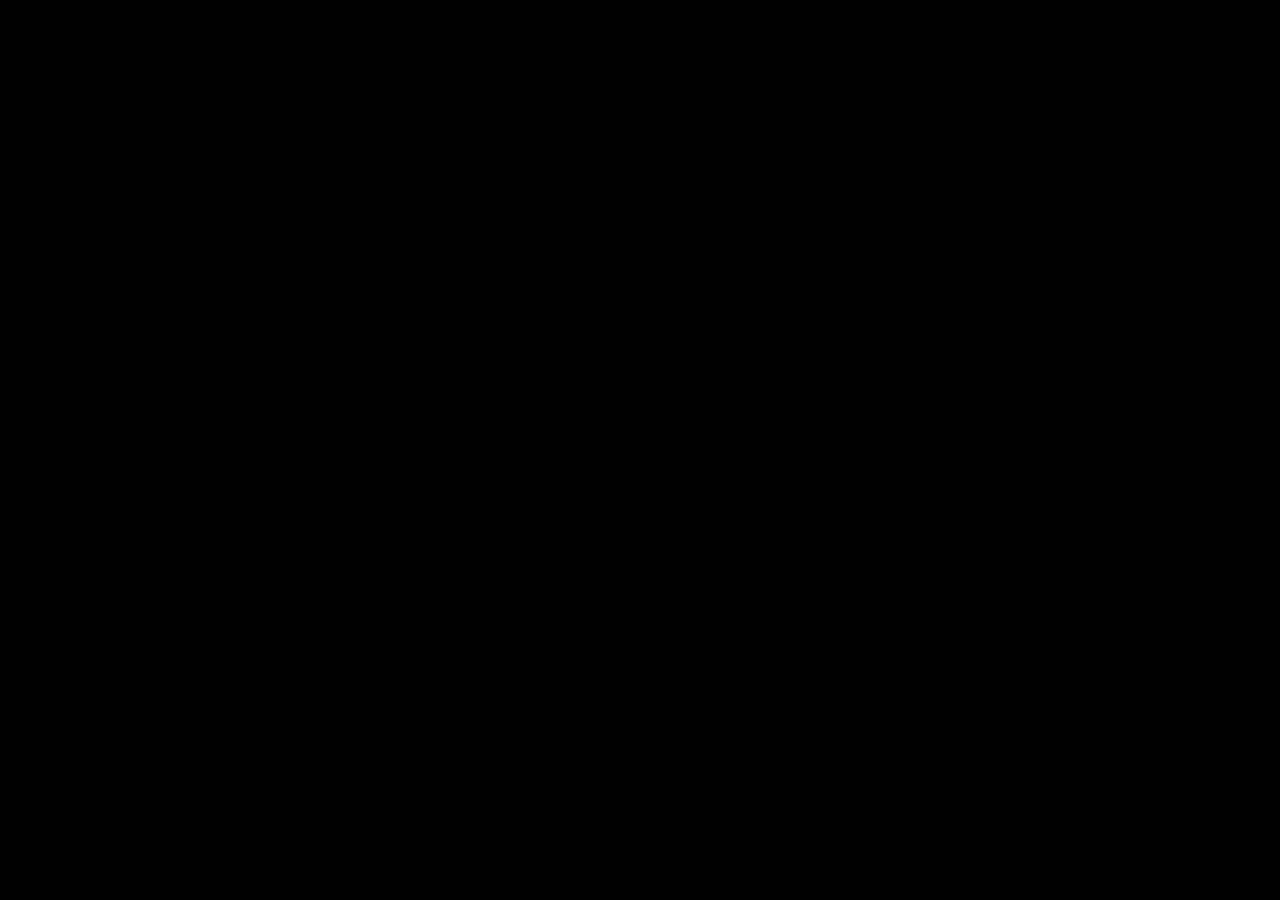
==== index.html @ 7c132e1f "Add files via upload" ====
<!doctype html>
<html lang="en">
  <head>
    <meta charset="UTF-8" />
    <meta name="viewport" content="width=device-width, initial-scale=1.0" />
    <title>My Google AI Studio App</title>
    <script type="module" crossorigin src="/assets/index-BfQ33b9u.js"></script>
    <link rel="modulepreload" crossorigin href="/assets/motion-vendor-BM67RRvH.js">
    <link rel="modulepreload" crossorigin href="/assets/three-vendor-DEsNBqWS.js">
    <link rel="modulepreload" crossorigin href="/assets/react-three-vendor-Cs0HHpa2.js">
    <link rel="stylesheet" crossorigin href="/assets/index--2HY69Af.css">
  </head>
  <body>
    <div id="root"></div>
  </body>
</html>
---- assets/index--2HY69Af.css ----
@import"https://fonts.googleapis.com/css2?family=Inter:wght@300;400;500;600;700&family=Playfair+Display:ital,wght@0,700;0,800;0,900;1,700&display=swap";/*! tailwindcss v4.2.2 | MIT License | https://tailwindcss.com */@layer properties{@supports (((-webkit-hyphens:none)) and (not (margin-trim:inline))) or ((-moz-orient:inline) and (not (color:rgb(from red r g b)))){*,:before,:after,::backdrop{--tw-translate-x:0;--tw-translate-y:0;--tw-translate-z:0;--tw-scale-x:1;--tw-scale-y:1;--tw-scale-z:1;--tw-rotate-x:initial;--tw-rotate-y:initial;--tw-rotate-z:initial;--tw-skew-x:initial;--tw-skew-y:initial;--tw-pan-x:initial;--tw-pan-y:initial;--tw-pinch-zoom:initial;--tw-space-y-reverse:0;--tw-space-x-reverse:0;--tw-divide-y-reverse:0;--tw-border-style:solid;--tw-gradient-position:initial;--tw-gradient-from:#0000;--tw-gradient-via:#0000;--tw-gradient-to:#0000;--tw-gradient-stops:initial;--tw-gradient-via-stops:initial;--tw-gradient-from-position:0%;--tw-gradient-via-position:50%;--tw-gradient-to-position:100%;--tw-leading:initial;--tw-font-weight:initial;--tw-tracking:initial;--tw-ordinal:initial;--tw-slashed-zero:initial;--tw-numeric-figure:initial;--tw-numeric-spacing:initial;--tw-numeric-fraction:initial;--tw-shadow:0 0 #0000;--tw-shadow-color:initial;--tw-shadow-alpha:100%;--tw-inset-shadow:0 0 #0000;--tw-inset-shadow-color:initial;--tw-inset-shadow-alpha:100%;--tw-ring-color:initial;--tw-ring-shadow:0 0 #0000;--tw-inset-ring-color:initial;--tw-inset-ring-shadow:0 0 #0000;--tw-ring-inset:initial;--tw-ring-offset-width:0px;--tw-ring-offset-color:#fff;--tw-ring-offset-shadow:0 0 #0000;--tw-outline-style:solid;--tw-blur:initial;--tw-brightness:initial;--tw-contrast:initial;--tw-grayscale:initial;--tw-hue-rotate:initial;--tw-invert:initial;--tw-opacity:initial;--tw-saturate:initial;--tw-sepia:initial;--tw-drop-shadow:initial;--tw-drop-shadow-color:initial;--tw-drop-shadow-alpha:100%;--tw-drop-shadow-size:initial;--tw-backdrop-blur:initial;--tw-backdrop-brightness:initial;--tw-backdrop-contrast:initial;--tw-backdrop-grayscale:initial;--tw-backdrop-hue-rotate:initial;--tw-backdrop-invert:initial;--tw-backdrop-opacity:initial;--tw-backdrop-saturate:initial;--tw-backdrop-sepia:initial;--tw-duration:initial;--tw-ease:initial;--tw-content:"";--tw-divide-x-reverse:0}}}@layer theme{:root,:host{--font-sans:"Inter", ui-sans-serif, system-ui, sans-serif;--font-mono:ui-monospace, SFMono-Regular, Menlo, Monaco, Consolas, "Liberation Mono", "Courier New", monospace;--color-slate-200:oklch(92.9% .013 255.508);--color-gray-600:oklch(44.6% .03 256.802);--color-black:#000;--color-white:#fff;--spacing:.25rem;--container-xs:20rem;--container-sm:24rem;--container-lg:32rem;--container-xl:36rem;--container-3xl:48rem;--container-4xl:56rem;--container-5xl:64rem;--container-6xl:72rem;--container-7xl:80rem;--text-xs:.75rem;--text-xs--line-height:calc(1 / .75);--text-sm:.875rem;--text-sm--line-height:calc(1.25 / .875);--text-base:1rem;--text-base--line-height: 1.5 ;--text-lg:1.125rem;--text-lg--line-height:calc(1.75 / 1.125);--text-xl:1.25rem;--text-xl--line-height:calc(1.75 / 1.25);--text-2xl:1.5rem;--text-2xl--line-height:calc(2 / 1.5);--text-3xl:1.875rem;--text-3xl--line-height: 1.2 ;--text-4xl:2.25rem;--text-4xl--line-height:calc(2.5 / 2.25);--text-5xl:3rem;--text-5xl--line-height:1;--text-6xl:3.75rem;--text-6xl--line-height:1;--text-7xl:4.5rem;--text-7xl--line-height:1;--text-8xl:6rem;--text-8xl--line-height:1;--font-weight-normal:400;--font-weight-medium:500;--font-weight-bold:700;--font-weight-black:900;--tracking-tighter:-.05em;--tracking-tight:-.025em;--tracking-normal:0em;--tracking-wider:.05em;--tracking-widest:.1em;--leading-tight:1.25;--leading-relaxed:1.625;--radius-md:.375rem;--radius-lg:.5rem;--radius-xl:1.5rem;--radius-2xl:2rem;--ease-in:cubic-bezier(.4, 0, 1, 1);--ease-out:cubic-bezier(0, 0, .2, 1);--ease-in-out:cubic-bezier(.4, 0, .2, 1);--animate-spin:spin 1s linear infinite;--blur-sm:8px;--blur-md:12px;--blur-xl:24px;--blur-2xl:40px;--blur-3xl:64px;--aspect-video:16 / 9;--default-transition-duration:.15s;--default-transition-timing-function:cubic-bezier(.4, 0, .2, 1);--default-font-family:var(--font-sans);--default-mono-font-family:var(--font-mono);--font-display:"Playfair Display", Georgia, serif;--color-brand-bg:#010101;--color-brand-bg-secondary:#050505;--color-brand-text:#fff;--color-brand-text-secondary:#8e9196;--color-brand-primary:#fff;--color-brand-success:#22c55e}}@layer base{*,:after,:before,::backdrop{box-sizing:border-box;border:0 solid;margin:0;padding:0}::file-selector-button{box-sizing:border-box;border:0 solid;margin:0;padding:0}html,:host{-webkit-text-size-adjust:100%;-moz-tab-size:4;tab-size:4;line-height:1.5;font-family:var(--default-font-family,ui-sans-serif, system-ui, sans-serif, "Apple Color Emoji", "Segoe UI Emoji", "Segoe UI Symbol", "Noto Color Emoji");font-feature-settings:var(--default-font-feature-settings,normal);font-variation-settings:var(--default-font-variation-settings,normal);-webkit-tap-highlight-color:transparent}hr{height:0;color:inherit;border-top-width:1px}abbr:where([title]){-webkit-text-decoration:underline dotted;text-decoration:underline dotted}h1,h2,h3,h4,h5,h6{font-size:inherit;font-weight:inherit}a{color:inherit;-webkit-text-decoration:inherit;text-decoration:inherit}b,strong{font-weight:bolder}code,kbd,samp,pre{font-family:var(--default-mono-font-family,ui-monospace, SFMono-Regular, Menlo, Monaco, Consolas, "Liberation Mono", "Courier New", monospace);font-feature-settings:var(--default-mono-font-feature-settings,normal);font-variation-settings:var(--default-mono-font-variation-settings,normal);font-size:1em}small{font-size:80%}sub,sup{vertical-align:baseline;font-size:75%;line-height:0;position:relative}sub{bottom:-.25em}sup{top:-.5em}table{text-indent:0;border-color:inherit;border-collapse:collapse}:-moz-focusring{outline:auto}progress{vertical-align:baseline}summary{display:list-item}ol,ul,menu{list-style:none}img,svg,video,canvas,audio,iframe,embed,object{vertical-align:middle;display:block}img,video{max-width:100%;height:auto}button,input,select,optgroup,textarea{font:inherit;font-feature-settings:inherit;font-variation-settings:inherit;letter-spacing:inherit;color:inherit;opacity:1;background-color:#0000;border-radius:0}::file-selector-button{font:inherit;font-feature-settings:inherit;font-variation-settings:inherit;letter-spacing:inherit;color:inherit;opacity:1;background-color:#0000;border-radius:0}:where(select:is([multiple],[size])) optgroup{font-weight:bolder}:where(select:is([multiple],[size])) optgroup option{padding-inline-start:20px}::file-selector-button{margin-inline-end:4px}::placeholder{opacity:1}@supports (not ((-webkit-appearance:-apple-pay-button))) or (contain-intrinsic-size:1px){::placeholder{color:currentColor}@supports (color:color-mix(in lab,red,red)){::placeholder{color:color-mix(in oklab,currentcolor 50%,transparent)}}}textarea{resize:vertical}::-webkit-search-decoration{-webkit-appearance:none}::-webkit-date-and-time-value{min-height:1lh;text-align:inherit}::-webkit-datetime-edit{display:inline-flex}::-webkit-datetime-edit-fields-wrapper{padding:0}::-webkit-datetime-edit{padding-block:0}::-webkit-datetime-edit-year-field{padding-block:0}::-webkit-datetime-edit-month-field{padding-block:0}::-webkit-datetime-edit-day-field{padding-block:0}::-webkit-datetime-edit-hour-field{padding-block:0}::-webkit-datetime-edit-minute-field{padding-block:0}::-webkit-datetime-edit-second-field{padding-block:0}::-webkit-datetime-edit-millisecond-field{padding-block:0}::-webkit-datetime-edit-meridiem-field{padding-block:0}::-webkit-calendar-picker-indicator{line-height:1}:-moz-ui-invalid{box-shadow:none}button,input:where([type=button],[type=reset],[type=submit]){-webkit-appearance:button;-moz-appearance:button;appearance:button}::file-selector-button{-webkit-appearance:button;-moz-appearance:button;appearance:button}::-webkit-inner-spin-button{height:auto}::-webkit-outer-spin-button{height:auto}[hidden]:where(:not([hidden=until-found])){display:none!important}body{background-color:var(--color-brand-bg);font-family:var(--font-sans);color:var(--color-brand-text);-webkit-font-smoothing:antialiased;-moz-osx-font-smoothing:grayscale}body ::selection{background-color:#fff3}@supports (color:color-mix(in lab,red,red)){body ::selection{background-color:color-mix(in oklab,var(--color-white) 20%,transparent)}}body::selection{background-color:#fff3}@supports (color:color-mix(in lab,red,red)){body::selection{background-color:color-mix(in oklab,var(--color-white) 20%,transparent)}}body ::selection{color:var(--color-white)}body::selection{color:var(--color-white)}body{cursor:default;background-color:#010101}}@layer components;@layer utilities{.\@container{container-type:inline-size}.pointer-events-auto{pointer-events:auto}.pointer-events-none{pointer-events:none}.collapse{visibility:collapse}.invisible{visibility:hidden}.visible{visibility:visible}.absolute{position:absolute}.fixed{position:fixed}.relative{position:relative}.static{position:static}.sticky{position:sticky}.-inset-px{top:-1px;right:-1px;bottom:-1px;left:-1px}.inset-0{inset:calc(var(--spacing) * 0)}.start{inset-inline-start:var(--spacing)}.end{inset-inline-end:var(--spacing)}.-top-8{top:calc(var(--spacing) * -8)}.-top-24{top:calc(var(--spacing) * -24)}.top-0{top:calc(var(--spacing) * 0)}.top-1\/2{top:50%}.top-5{top:calc(var(--spacing) * 5)}.top-6{top:calc(var(--spacing) * 6)}.top-\[-10vw\]{top:-10vw}.top-full{top:100%}.-right-4{right:calc(var(--spacing) * -4)}.-right-6{right:calc(var(--spacing) * -6)}.-right-24{right:calc(var(--spacing) * -24)}.right-0{right:calc(var(--spacing) * 0)}.right-1{right:calc(var(--spacing) * 1)}.right-4{right:calc(var(--spacing) * 4)}.right-5{right:calc(var(--spacing) * 5)}.right-6{right:calc(var(--spacing) * 6)}.right-\[-5vw\]{right:-5vw}.right-auto{right:auto}.-bottom-8{bottom:calc(var(--spacing) * -8)}.bottom-0{bottom:calc(var(--spacing) * 0)}.bottom-4{bottom:calc(var(--spacing) * 4)}.bottom-\[-2vw\]{bottom:-2vw}.bottom-\[-20\%\]{bottom:-20%}.bottom-\[calc\(env\(safe-area-inset-bottom\)\+1rem\)\]{bottom:calc(env(safe-area-inset-bottom) + 1rem)}.left-0{left:calc(var(--spacing) * 0)}.left-1\/2{left:50%}.left-\[-20vw\]{left:-20vw}.isolate{isolation:isolate}.z-0{z-index:0}.z-10{z-index:10}.z-20{z-index:20}.z-50{z-index:50}.z-\[0\]{z-index:0}.z-\[2\]{z-index:2}.z-\[60\]{z-index:60}.z-\[70\]{z-index:70}.z-\[100\]{z-index:100}.z-\[150\]{z-index:150}.z-\[200\]{z-index:200}.z-\[9999\]{z-index:9999}.col-span-1{grid-column:span 1/span 1}.col-span-4{grid-column:span 4/span 4}.col-span-8{grid-column:span 8/span 8}.row-span-2{grid-row:span 2/span 2}.container{width:100%}@media(min-width:40rem){.container{max-width:40rem}}@media(min-width:48rem){.container{max-width:48rem}}@media(min-width:64rem){.container{max-width:64rem}}@media(min-width:80rem){.container{max-width:80rem}}@media(min-width:96rem){.container{max-width:96rem}}.m-0{margin:calc(var(--spacing) * 0)}.mx-2{margin-inline:calc(var(--spacing) * 2)}.mx-\[5\%\]{margin-inline:5%}.mx-auto{margin-inline:auto}.-my-3{margin-block:calc(var(--spacing) * -3)}.-mt-10{margin-top:calc(var(--spacing) * -10)}.mt-0\.5{margin-top:calc(var(--spacing) * .5)}.mt-1{margin-top:calc(var(--spacing) * 1)}.mt-2{margin-top:calc(var(--spacing) * 2)}.mt-3{margin-top:calc(var(--spacing) * 3)}.mt-4{margin-top:calc(var(--spacing) * 4)}.mt-5{margin-top:calc(var(--spacing) * 5)}.mt-6{margin-top:calc(var(--spacing) * 6)}.mt-8{margin-top:calc(var(--spacing) * 8)}.mt-12{margin-top:calc(var(--spacing) * 12)}.mt-\[-3vh\]{margin-top:-3vh}.mt-auto{margin-top:auto}.mb-1{margin-bottom:calc(var(--spacing) * 1)}.mb-2{margin-bottom:calc(var(--spacing) * 2)}.mb-3{margin-bottom:calc(var(--spacing) * 3)}.mb-4{margin-bottom:calc(var(--spacing) * 4)}.mb-5{margin-bottom:calc(var(--spacing) * 5)}.mb-6{margin-bottom:calc(var(--spacing) * 6)}.mb-7{margin-bottom:calc(var(--spacing) * 7)}.mb-8{margin-bottom:calc(var(--spacing) * 8)}.mb-10{margin-bottom:calc(var(--spacing) * 10)}.mb-12{margin-bottom:calc(var(--spacing) * 12)}.mb-16{margin-bottom:calc(var(--spacing) * 16)}.mb-20{margin-bottom:calc(var(--spacing) * 20)}.mb-24{margin-bottom:calc(var(--spacing) * 24)}.mb-48{margin-bottom:calc(var(--spacing) * 48)}.block{display:block}.contents{display:contents}.flex{display:flex}.grid{display:grid}.hidden{display:none}.inline{display:inline}.inline-block{display:inline-block}.inline-flex{display:inline-flex}.table{display:table}.aspect-square{aspect-ratio:1}.aspect-video{aspect-ratio:var(--aspect-video)}.h-1\.5{height:calc(var(--spacing) * 1.5)}.h-2{height:calc(var(--spacing) * 2)}.h-3{height:calc(var(--spacing) * 3)}.h-3\.5{height:calc(var(--spacing) * 3.5)}.h-4{height:calc(var(--spacing) * 4)}.h-5{height:calc(var(--spacing) * 5)}.h-7{height:calc(var(--spacing) * 7)}.h-8{height:calc(var(--spacing) * 8)}.h-10{height:calc(var(--spacing) * 10)}.h-11{height:calc(var(--spacing) * 11)}.h-12{height:calc(var(--spacing) * 12)}.h-14{height:calc(var(--spacing) * 14)}.h-16{height:calc(var(--spacing) * 16)}.h-64{height:calc(var(--spacing) * 64)}.h-\[0\.8vw\]{height:.8vw}.h-\[1px\]{height:1px}.h-\[2px\]{height:2px}.h-\[5vw\]{height:5vw}.h-\[11vw\]{height:11vw}.h-\[15px\]{height:15px}.h-\[30vw\]{height:30vw}.h-\[34svh\]{height:34svh}.h-\[600px\]{height:600px}.h-\[750px\]{height:750px}.h-auto{height:auto}.h-fit{height:fit-content}.h-full{height:100%}.h-px{height:1px}.h-screen{height:100vh}.max-h-\[300px\]{max-height:300px}.min-h-11{min-height:calc(var(--spacing) * 11)}.min-h-\[60vh\]{min-height:60vh}.min-h-\[100dvh\]{min-height:100dvh}.min-h-\[100svh\]{min-height:100svh}.min-h-\[220px\]{min-height:220px}.min-h-\[400px\]{min-height:400px}.min-h-\[500px\]{min-height:500px}.min-h-\[540px\]{min-height:540px}.min-h-screen{min-height:100vh}.w-1\.5{width:calc(var(--spacing) * 1.5)}.w-1\/2{width:50%}.w-2{width:calc(var(--spacing) * 2)}.w-3{width:calc(var(--spacing) * 3)}.w-3\.5{width:calc(var(--spacing) * 3.5)}.w-4{width:calc(var(--spacing) * 4)}.w-5{width:calc(var(--spacing) * 5)}.w-7{width:calc(var(--spacing) * 7)}.w-8{width:calc(var(--spacing) * 8)}.w-10{width:calc(var(--spacing) * 10)}.w-11{width:calc(var(--spacing) * 11)}.w-12{width:calc(var(--spacing) * 12)}.w-14{width:calc(var(--spacing) * 14)}.w-16{width:calc(var(--spacing) * 16)}.w-24{width:calc(var(--spacing) * 24)}.w-32{width:calc(var(--spacing) * 32)}.w-64{width:calc(var(--spacing) * 64)}.w-72{width:calc(var(--spacing) * 72)}.w-\[0\.8vw\]{width:.8vw}.w-\[2px\]{width:2px}.w-\[5vw\]{width:5vw}.w-\[12vw\]{width:12vw}.w-\[40vw\]{width:40vw}.w-\[400px\]{width:400px}.w-\[calc\(33\%-1rem\)\]{width:calc(33% - 1rem)}.w-fit{width:fit-content}.w-full{width:100%}.w-max{width:max-content}.max-w-4xl{max-width:var(--container-4xl)}.max-w-5xl{max-width:var(--container-5xl)}.max-w-6xl{max-width:var(--container-6xl)}.max-w-7xl{max-width:var(--container-7xl)}.max-w-\[22ch\]{max-width:22ch}.max-w-\[65ch\]{max-width:65ch}.max-w-\[85\%\]{max-width:85%}.max-w-\[85vw\]{max-width:85vw}.max-w-\[90vw\]{max-width:90vw}.max-w-\[100vw\]{max-width:100vw}.max-w-\[1400px\]{max-width:1400px}.max-w-full{max-width:100%}.max-w-lg{max-width:var(--container-lg)}.max-w-sm{max-width:var(--container-sm)}.max-w-xl{max-width:var(--container-xl)}.max-w-xs{max-width:var(--container-xs)}.min-w-0{min-width:calc(var(--spacing) * 0)}.min-w-11{min-width:calc(var(--spacing) * 11)}.flex-1{flex:1}.flex-\[0_0_100\%\]{flex:0 0 100%}.flex-shrink{flex-shrink:1}.flex-shrink-0{flex-shrink:0}.shrink{flex-shrink:1}.shrink-0{flex-shrink:0}.flex-grow,.grow{flex-grow:1}.origin-left{transform-origin:0}.origin-top{transform-origin:top}.-translate-y-1\/2{--tw-translate-y: -50% ;translate:var(--tw-translate-x) var(--tw-translate-y)}.-translate-y-\[1px\]{--tw-translate-y: -1px ;translate:var(--tw-translate-x) var(--tw-translate-y)}.translate-y-0{--tw-translate-y:calc(var(--spacing) * 0);translate:var(--tw-translate-x) var(--tw-translate-y)}.translate-y-12{--tw-translate-y:calc(var(--spacing) * 12);translate:var(--tw-translate-x) var(--tw-translate-y)}.translate-y-16{--tw-translate-y:calc(var(--spacing) * 16);translate:var(--tw-translate-x) var(--tw-translate-y)}.scale-105{--tw-scale-x:105%;--tw-scale-y:105%;--tw-scale-z:105%;scale:var(--tw-scale-x) var(--tw-scale-y)}.scale-\[0\.98\]{scale:.98}.-rotate-12{rotate:-12deg}.-rotate-45{rotate:-45deg}.rotate-12{rotate:12deg}.rotate-45{rotate:45deg}.transform{transform:var(--tw-rotate-x,) var(--tw-rotate-y,) var(--tw-rotate-z,) var(--tw-skew-x,) var(--tw-skew-y,)}.transform-gpu{transform:translateZ(0) var(--tw-rotate-x,) var(--tw-rotate-y,) var(--tw-rotate-z,) var(--tw-skew-x,) var(--tw-skew-y,)}.animate-spin{animation:var(--animate-spin)}.cursor-default{cursor:default}.cursor-pointer{cursor:pointer}.touch-pan-y{--tw-pan-y:pan-y;touch-action:var(--tw-pan-x,) var(--tw-pan-y,) var(--tw-pinch-zoom,)}.resize{resize:both}.resize-none{resize:none}.grid-flow-dense{grid-auto-flow:dense}.grid-cols-1{grid-template-columns:repeat(1,minmax(0,1fr))}.grid-cols-2{grid-template-columns:repeat(2,minmax(0,1fr))}.flex-col{flex-direction:column}.flex-row{flex-direction:row}.flex-row-reverse{flex-direction:row-reverse}.flex-wrap{flex-wrap:wrap}.items-center{align-items:center}.items-end{align-items:flex-end}.items-start{align-items:flex-start}.items-stretch{align-items:stretch}.justify-between{justify-content:space-between}.justify-center{justify-content:center}.justify-end{justify-content:flex-end}.justify-start{justify-content:flex-start}.gap-0{gap:calc(var(--spacing) * 0)}.gap-1{gap:calc(var(--spacing) * 1)}.gap-1\.5{gap:calc(var(--spacing) * 1.5)}.gap-2{gap:calc(var(--spacing) * 2)}.gap-2\.5{gap:calc(var(--spacing) * 2.5)}.gap-3{gap:calc(var(--spacing) * 3)}.gap-4{gap:calc(var(--spacing) * 4)}.gap-5{gap:calc(var(--spacing) * 5)}.gap-6{gap:calc(var(--spacing) * 6)}.gap-7{gap:calc(var(--spacing) * 7)}.gap-8{gap:calc(var(--spacing) * 8)}.gap-10{gap:calc(var(--spacing) * 10)}.gap-12{gap:calc(var(--spacing) * 12)}.gap-16{gap:calc(var(--spacing) * 16)}:where(.space-y-4>:not(:last-child)){--tw-space-y-reverse:0;margin-block-start:calc(calc(var(--spacing) * 4) * var(--tw-space-y-reverse));margin-block-end:calc(calc(var(--spacing) * 4) * calc(1 - var(--tw-space-y-reverse)))}:where(.space-y-6>:not(:last-child)){--tw-space-y-reverse:0;margin-block-start:calc(calc(var(--spacing) * 6) * var(--tw-space-y-reverse));margin-block-end:calc(calc(var(--spacing) * 6) * calc(1 - var(--tw-space-y-reverse)))}.gap-x-2{column-gap:calc(var(--spacing) * 2)}.gap-x-8{column-gap:calc(var(--spacing) * 8)}:where(.-space-x-1>:not(:last-child)){--tw-space-x-reverse:0;margin-inline-start:calc(calc(var(--spacing) * -1) * var(--tw-space-x-reverse));margin-inline-end:calc(calc(var(--spacing) * -1) * calc(1 - var(--tw-space-x-reverse)))}.gap-y-1{row-gap:calc(var(--spacing) * 1)}.gap-y-3{row-gap:calc(var(--spacing) * 3)}:where(.divide-y>:not(:last-child)){--tw-divide-y-reverse:0;border-bottom-style:var(--tw-border-style);border-top-style:var(--tw-border-style);border-top-width:calc(1px * var(--tw-divide-y-reverse));border-bottom-width:calc(1px * calc(1 - var(--tw-divide-y-reverse)))}:where(.divide-white\/\[0\.06\]>:not(:last-child)){border-color:#ffffff0f}@supports (color:color-mix(in lab,red,red)){:where(.divide-white\/\[0\.06\]>:not(:last-child)){border-color:color-mix(in oklab,var(--color-white) 6%,transparent)}}.self-start{align-self:flex-start}.truncate{text-overflow:ellipsis;white-space:nowrap;overflow:hidden}.overflow-hidden{overflow:hidden}.overflow-visible{overflow:visible}.overflow-x-hidden{overflow-x:hidden}.overflow-y-auto{overflow-y:auto}.rounded{border-radius:.25rem}.rounded-2xl{border-radius:var(--radius-2xl)}.rounded-\[1\.5rem\]{border-radius:1.5rem}.rounded-\[2\.5rem\]{border-radius:2.5rem}.rounded-\[2rem\]{border-radius:2rem}.rounded-\[24px\]{border-radius:24px}.rounded-\[999px\]{border-radius:999px}.rounded-\[calc\(2rem-0\.375rem\)\]{border-radius:1.625rem}.rounded-full{border-radius:3.40282e38px}.rounded-lg{border-radius:var(--radius-lg)}.rounded-xl{border-radius:var(--radius-xl)}.rounded-tl-none{border-top-left-radius:0}.rounded-tr-none{border-top-right-radius:0}.border{border-style:var(--tw-border-style);border-width:1px}.border-t{border-top-style:var(--tw-border-style);border-top-width:1px}.border-b{border-bottom-style:var(--tw-border-style);border-bottom-width:1px}.border-slate-200\/50{border-color:#e2e8f080}@supports (color:color-mix(in lab,red,red)){.border-slate-200\/50{border-color:color-mix(in oklab,var(--color-slate-200) 50%,transparent)}}.border-transparent{border-color:#0000}.border-white{border-color:var(--color-white)}.border-white\/10{border-color:#ffffff1a}@supports (color:color-mix(in lab,red,red)){.border-white\/10{border-color:color-mix(in oklab,var(--color-white) 10%,transparent)}}.border-white\/15{border-color:#ffffff26}@supports (color:color-mix(in lab,red,red)){.border-white\/15{border-color:color-mix(in oklab,var(--color-white) 15%,transparent)}}.border-white\/20{border-color:#fff3}@supports (color:color-mix(in lab,red,red)){.border-white\/20{border-color:color-mix(in oklab,var(--color-white) 20%,transparent)}}.border-white\/25{border-color:#ffffff40}@supports (color:color-mix(in lab,red,red)){.border-white\/25{border-color:color-mix(in oklab,var(--color-white) 25%,transparent)}}.border-white\/\[0\.1\]{border-color:#ffffff1a}@supports (color:color-mix(in lab,red,red)){.border-white\/\[0\.1\]{border-color:color-mix(in oklab,var(--color-white) 10%,transparent)}}.border-white\/\[0\.02\]{border-color:#ffffff05}@supports (color:color-mix(in lab,red,red)){.border-white\/\[0\.02\]{border-color:color-mix(in oklab,var(--color-white) 2%,transparent)}}.border-white\/\[0\.03\]{border-color:#ffffff08}@supports (color:color-mix(in lab,red,red)){.border-white\/\[0\.03\]{border-color:color-mix(in oklab,var(--color-white) 3%,transparent)}}.border-white\/\[0\.05\]{border-color:#ffffff0d}@supports (color:color-mix(in lab,red,red)){.border-white\/\[0\.05\]{border-color:color-mix(in oklab,var(--color-white) 5%,transparent)}}.border-white\/\[0\.06\]{border-color:#ffffff0f}@supports (color:color-mix(in lab,red,red)){.border-white\/\[0\.06\]{border-color:color-mix(in oklab,var(--color-white) 6%,transparent)}}.border-white\/\[0\.08\]{border-color:#ffffff14}@supports (color:color-mix(in lab,red,red)){.border-white\/\[0\.08\]{border-color:color-mix(in oklab,var(--color-white) 8%,transparent)}}.border-white\/\[0\.18\]{border-color:#ffffff2e}@supports (color:color-mix(in lab,red,red)){.border-white\/\[0\.18\]{border-color:color-mix(in oklab,var(--color-white) 18%,transparent)}}.bg-\[\#0a0a0a\]{background-color:#0a0a0a}.bg-\[\#0a0a0a\]\/90{background-color:#0a0a0ae6}.bg-\[\#000\]{background-color:#000}.bg-\[\#111\]{background-color:#111}.bg-\[\#010101\]{background-color:#010101}.bg-\[\#050505\]{background-color:#050505}.bg-\[\#080808\]{background-color:#080808}.bg-\[\#111113\]{background-color:#111113}.bg-\[\#ffffff\]{background-color:#fff}.bg-black{background-color:var(--color-black)}.bg-black\/5{background-color:#0000000d}@supports (color:color-mix(in lab,red,red)){.bg-black\/5{background-color:color-mix(in oklab,var(--color-black) 5%,transparent)}}.bg-black\/10{background-color:#0000001a}@supports (color:color-mix(in lab,red,red)){.bg-black\/10{background-color:color-mix(in oklab,var(--color-black) 10%,transparent)}}.bg-black\/20{background-color:#0003}@supports (color:color-mix(in lab,red,red)){.bg-black\/20{background-color:color-mix(in oklab,var(--color-black) 20%,transparent)}}.bg-black\/50{background-color:#00000080}@supports (color:color-mix(in lab,red,red)){.bg-black\/50{background-color:color-mix(in oklab,var(--color-black) 50%,transparent)}}.bg-black\/80{background-color:#000c}@supports (color:color-mix(in lab,red,red)){.bg-black\/80{background-color:color-mix(in oklab,var(--color-black) 80%,transparent)}}.bg-black\/95{background-color:#000000f2}@supports (color:color-mix(in lab,red,red)){.bg-black\/95{background-color:color-mix(in oklab,var(--color-black) 95%,transparent)}}.bg-black\/\[0\.05\]{background-color:#0000000d}@supports (color:color-mix(in lab,red,red)){.bg-black\/\[0\.05\]{background-color:color-mix(in oklab,var(--color-black) 5%,transparent)}}.bg-black\/\[0\.07\]{background-color:#00000012}@supports (color:color-mix(in lab,red,red)){.bg-black\/\[0\.07\]{background-color:color-mix(in oklab,var(--color-black) 7%,transparent)}}.bg-brand-bg{background-color:var(--color-brand-bg)}.bg-brand-bg-secondary{background-color:var(--color-brand-bg-secondary)}.bg-brand-primary{background-color:var(--color-brand-primary)}.bg-brand-primary\/20{background-color:#fff3}@supports (color:color-mix(in lab,red,red)){.bg-brand-primary\/20{background-color:color-mix(in oklab,var(--color-brand-primary) 20%,transparent)}}.bg-brand-success{background-color:var(--color-brand-success)}.bg-transparent{background-color:#0000}.bg-white{background-color:var(--color-white)}.bg-white\/5{background-color:#ffffff0d}@supports (color:color-mix(in lab,red,red)){.bg-white\/5{background-color:color-mix(in oklab,var(--color-white) 5%,transparent)}}.bg-white\/10{background-color:#ffffff1a}@supports (color:color-mix(in lab,red,red)){.bg-white\/10{background-color:color-mix(in oklab,var(--color-white) 10%,transparent)}}.bg-white\/15{background-color:#ffffff26}@supports (color:color-mix(in lab,red,red)){.bg-white\/15{background-color:color-mix(in oklab,var(--color-white) 15%,transparent)}}.bg-white\/20{background-color:#fff3}@supports (color:color-mix(in lab,red,red)){.bg-white\/20{background-color:color-mix(in oklab,var(--color-white) 20%,transparent)}}.bg-white\/30{background-color:#ffffff4d}@supports (color:color-mix(in lab,red,red)){.bg-white\/30{background-color:color-mix(in oklab,var(--color-white) 30%,transparent)}}.bg-white\/50{background-color:#ffffff80}@supports (color:color-mix(in lab,red,red)){.bg-white\/50{background-color:color-mix(in oklab,var(--color-white) 50%,transparent)}}.bg-white\/80{background-color:#fffc}@supports (color:color-mix(in lab,red,red)){.bg-white\/80{background-color:color-mix(in oklab,var(--color-white) 80%,transparent)}}.bg-white\/\[0\.01\]{background-color:#ffffff03}@supports (color:color-mix(in lab,red,red)){.bg-white\/\[0\.01\]{background-color:color-mix(in oklab,var(--color-white) 1%,transparent)}}.bg-white\/\[0\.02\]{background-color:#ffffff05}@supports (color:color-mix(in lab,red,red)){.bg-white\/\[0\.02\]{background-color:color-mix(in oklab,var(--color-white) 2%,transparent)}}.bg-white\/\[0\.03\]{background-color:#ffffff08}@supports (color:color-mix(in lab,red,red)){.bg-white\/\[0\.03\]{background-color:color-mix(in oklab,var(--color-white) 3%,transparent)}}.bg-white\/\[0\.04\]{background-color:#ffffff0a}@supports (color:color-mix(in lab,red,red)){.bg-white\/\[0\.04\]{background-color:color-mix(in oklab,var(--color-white) 4%,transparent)}}.bg-white\/\[0\.05\]{background-color:#ffffff0d}@supports (color:color-mix(in lab,red,red)){.bg-white\/\[0\.05\]{background-color:color-mix(in oklab,var(--color-white) 5%,transparent)}}.bg-white\/\[0\.06\]{background-color:#ffffff0f}@supports (color:color-mix(in lab,red,red)){.bg-white\/\[0\.06\]{background-color:color-mix(in oklab,var(--color-white) 6%,transparent)}}.bg-white\/\[0\.07\]{background-color:#ffffff12}@supports (color:color-mix(in lab,red,red)){.bg-white\/\[0\.07\]{background-color:color-mix(in oklab,var(--color-white) 7%,transparent)}}.bg-white\/\[0\.025\]{background-color:#ffffff06}@supports (color:color-mix(in lab,red,red)){.bg-white\/\[0\.025\]{background-color:color-mix(in oklab,var(--color-white) 2.5%,transparent)}}.bg-white\/\[0\.035\]{background-color:#ffffff09}@supports (color:color-mix(in lab,red,red)){.bg-white\/\[0\.035\]{background-color:color-mix(in oklab,var(--color-white) 3.5%,transparent)}}.bg-gradient-to-b{--tw-gradient-position:to bottom in oklab;background-image:linear-gradient(var(--tw-gradient-stops))}.bg-gradient-to-l{--tw-gradient-position:to left in oklab;background-image:linear-gradient(var(--tw-gradient-stops))}.bg-gradient-to-r{--tw-gradient-position:to right in oklab;background-image:linear-gradient(var(--tw-gradient-stops))}.bg-gradient-to-t{--tw-gradient-position:to top in oklab;background-image:linear-gradient(var(--tw-gradient-stops))}.from-\[\#010101\]{--tw-gradient-from:#010101;--tw-gradient-stops:var(--tw-gradient-via-stops,var(--tw-gradient-position), var(--tw-gradient-from) var(--tw-gradient-from-position), var(--tw-gradient-to) var(--tw-gradient-to-position))}.from-transparent{--tw-gradient-from:transparent;--tw-gradient-stops:var(--tw-gradient-via-stops,var(--tw-gradient-position), var(--tw-gradient-from) var(--tw-gradient-from-position), var(--tw-gradient-to) var(--tw-gradient-to-position))}.via-black\/50{--tw-gradient-via:#00000080}@supports (color:color-mix(in lab,red,red)){.via-black\/50{--tw-gradient-via:color-mix(in oklab, var(--color-black) 50%, transparent)}}.via-black\/50{--tw-gradient-via-stops:var(--tw-gradient-position), var(--tw-gradient-from) var(--tw-gradient-from-position), var(--tw-gradient-via) var(--tw-gradient-via-position), var(--tw-gradient-to) var(--tw-gradient-to-position);--tw-gradient-stops:var(--tw-gradient-via-stops)}.to-black{--tw-gradient-to:var(--color-black);--tw-gradient-stops:var(--tw-gradient-via-stops,var(--tw-gradient-position), var(--tw-gradient-from) var(--tw-gradient-from-position), var(--tw-gradient-to) var(--tw-gradient-to-position))}.to-transparent{--tw-gradient-to:transparent;--tw-gradient-stops:var(--tw-gradient-via-stops,var(--tw-gradient-position), var(--tw-gradient-from) var(--tw-gradient-from-position), var(--tw-gradient-to) var(--tw-gradient-to-position))}.bg-cover{background-size:cover}.bg-center{background-position:50%}.object-cover{object-fit:cover}.object-top{object-position:top}.p-1{padding:calc(var(--spacing) * 1)}.p-1\.5{padding:calc(var(--spacing) * 1.5)}.p-2{padding:calc(var(--spacing) * 2)}.p-3{padding:calc(var(--spacing) * 3)}.p-3\.5{padding:calc(var(--spacing) * 3.5)}.p-4{padding:calc(var(--spacing) * 4)}.p-8{padding:calc(var(--spacing) * 8)}.p-10{padding:calc(var(--spacing) * 10)}.p-12{padding:calc(var(--spacing) * 12)}.px-1{padding-inline:calc(var(--spacing) * 1)}.px-2{padding-inline:calc(var(--spacing) * 2)}.px-2\.5{padding-inline:calc(var(--spacing) * 2.5)}.px-3{padding-inline:calc(var(--spacing) * 3)}.px-4{padding-inline:calc(var(--spacing) * 4)}.px-5{padding-inline:calc(var(--spacing) * 5)}.px-6{padding-inline:calc(var(--spacing) * 6)}.px-10{padding-inline:calc(var(--spacing) * 10)}.py-1{padding-block:calc(var(--spacing) * 1)}.py-1\.5{padding-block:calc(var(--spacing) * 1.5)}.py-2{padding-block:calc(var(--spacing) * 2)}.py-2\.5{padding-block:calc(var(--spacing) * 2.5)}.py-3{padding-block:calc(var(--spacing) * 3)}.py-4{padding-block:calc(var(--spacing) * 4)}.py-5{padding-block:calc(var(--spacing) * 5)}.py-8{padding-block:calc(var(--spacing) * 8)}.py-10{padding-block:calc(var(--spacing) * 10)}.py-24{padding-block:calc(var(--spacing) * 24)}.py-32{padding-block:calc(var(--spacing) * 32)}.py-40{padding-block:calc(var(--spacing) * 40)}.pt-1{padding-top:calc(var(--spacing) * 1)}.pt-6{padding-top:calc(var(--spacing) * 6)}.pt-8{padding-top:calc(var(--spacing) * 8)}.pt-10{padding-top:calc(var(--spacing) * 10)}.pt-20{padding-top:calc(var(--spacing) * 20)}.pt-48{padding-top:calc(var(--spacing) * 48)}.pr-0{padding-right:calc(var(--spacing) * 0)}.pr-12{padding-right:calc(var(--spacing) * 12)}.pb-2{padding-bottom:calc(var(--spacing) * 2)}.pb-2\.5{padding-bottom:calc(var(--spacing) * 2.5)}.pb-6{padding-bottom:calc(var(--spacing) * 6)}.pb-12{padding-bottom:calc(var(--spacing) * 12)}.pb-16{padding-bottom:calc(var(--spacing) * 16)}.pl-4{padding-left:calc(var(--spacing) * 4)}.text-center{text-align:center}.text-left{text-align:left}.align-middle{vertical-align:middle}.font-display{font-family:var(--font-display)}.font-mono{font-family:var(--font-mono)}.font-sans{font-family:var(--font-sans)}.text-2xl{font-size:var(--text-2xl);line-height:var(--tw-leading,var(--text-2xl--line-height))}.text-3xl{font-size:var(--text-3xl);line-height:var(--tw-leading,var(--text-3xl--line-height))}.text-4xl{font-size:var(--text-4xl);line-height:var(--tw-leading,var(--text-4xl--line-height))}.text-5xl{font-size:var(--text-5xl);line-height:var(--tw-leading,var(--text-5xl--line-height))}.text-8xl{font-size:var(--text-8xl);line-height:var(--tw-leading,var(--text-8xl--line-height))}.text-base{font-size:var(--text-base);line-height:var(--tw-leading,var(--text-base--line-height))}.text-lg{font-size:var(--text-lg);line-height:var(--tw-leading,var(--text-lg--line-height))}.text-sm{font-size:var(--text-sm);line-height:var(--tw-leading,var(--text-sm--line-height))}.text-xs{font-size:var(--text-xs);line-height:var(--tw-leading,var(--text-xs--line-height))}.text-\[6px\]{font-size:6px}.text-\[6vw\]{font-size:6vw}.text-\[9px\]{font-size:9px}.text-\[10px\]{font-size:10px}.text-\[11px\]{font-size:11px}.text-\[12px\]{font-size:12px}.text-\[12rem\]{font-size:12rem}.text-\[14px\]{font-size:14px}.text-\[clamp\(2\.35rem\,8\.8vw\,4\.4rem\)\]{font-size:clamp(2.35rem,8.8vw,4.4rem)}.leading-\[1\.2\]{--tw-leading:1.2;line-height:1.2}.leading-\[1\.5\]{--tw-leading:1.5;line-height:1.5}.leading-\[110\%\]{--tw-leading:110%;line-height:110%}.leading-none{--tw-leading:1;line-height:1}.leading-relaxed{--tw-leading:var(--leading-relaxed);line-height:var(--leading-relaxed)}.leading-tight{--tw-leading:var(--leading-tight);line-height:var(--leading-tight)}.font-black{--tw-font-weight:var(--font-weight-black);font-weight:var(--font-weight-black)}.font-bold{--tw-font-weight:var(--font-weight-bold);font-weight:var(--font-weight-bold)}.font-medium{--tw-font-weight:var(--font-weight-medium);font-weight:var(--font-weight-medium)}.font-normal{--tw-font-weight:var(--font-weight-normal);font-weight:var(--font-weight-normal)}.tracking-\[0\.2em\]{--tw-tracking:.2em;letter-spacing:.2em}.tracking-\[0\.3em\]{--tw-tracking:.3em;letter-spacing:.3em}.tracking-\[0\.4em\]{--tw-tracking:.4em;letter-spacing:.4em}.tracking-\[0\.14em\]{--tw-tracking:.14em;letter-spacing:.14em}.tracking-\[0\.15em\]{--tw-tracking:.15em;letter-spacing:.15em}.tracking-\[0\.16em\]{--tw-tracking:.16em;letter-spacing:.16em}.tracking-\[0\.18em\]{--tw-tracking:.18em;letter-spacing:.18em}.tracking-\[0\.22em\]{--tw-tracking:.22em;letter-spacing:.22em}.tracking-normal{--tw-tracking:var(--tracking-normal);letter-spacing:var(--tracking-normal)}.tracking-tight{--tw-tracking:var(--tracking-tight);letter-spacing:var(--tracking-tight)}.tracking-tighter{--tw-tracking:var(--tracking-tighter);letter-spacing:var(--tracking-tighter)}.tracking-wider{--tw-tracking:var(--tracking-wider);letter-spacing:var(--tracking-wider)}.tracking-widest{--tw-tracking:var(--tracking-widest);letter-spacing:var(--tracking-widest)}.text-balance{text-wrap:balance}.text-wrap{text-wrap:wrap}.whitespace-nowrap{white-space:nowrap}.text-\[\#010101\]{color:#010101}.text-black{color:var(--color-black)}.text-black\/30{color:#0000004d}@supports (color:color-mix(in lab,red,red)){.text-black\/30{color:color-mix(in oklab,var(--color-black) 30%,transparent)}}.text-black\/40{color:#0006}@supports (color:color-mix(in lab,red,red)){.text-black\/40{color:color-mix(in oklab,var(--color-black) 40%,transparent)}}.text-black\/50{color:#00000080}@supports (color:color-mix(in lab,red,red)){.text-black\/50{color:color-mix(in oklab,var(--color-black) 50%,transparent)}}.text-black\/65{color:#000000a6}@supports (color:color-mix(in lab,red,red)){.text-black\/65{color:color-mix(in oklab,var(--color-black) 65%,transparent)}}.text-brand-primary{color:var(--color-brand-primary)}.text-brand-success{color:var(--color-brand-success)}.text-brand-text{color:var(--color-brand-text)}.text-brand-text-secondary{color:var(--color-brand-text-secondary)}.text-gray-600{color:var(--color-gray-600)}.text-white{color:var(--color-white)}.text-white\/18{color:#ffffff2e}@supports (color:color-mix(in lab,red,red)){.text-white\/18{color:color-mix(in oklab,var(--color-white) 18%,transparent)}}.text-white\/20{color:#fff3}@supports (color:color-mix(in lab,red,red)){.text-white\/20{color:color-mix(in oklab,var(--color-white) 20%,transparent)}}.text-white\/25{color:#ffffff40}@supports (color:color-mix(in lab,red,red)){.text-white\/25{color:color-mix(in oklab,var(--color-white) 25%,transparent)}}.text-white\/30{color:#ffffff4d}@supports (color:color-mix(in lab,red,red)){.text-white\/30{color:color-mix(in oklab,var(--color-white) 30%,transparent)}}.text-white\/35{color:#ffffff59}@supports (color:color-mix(in lab,red,red)){.text-white\/35{color:color-mix(in oklab,var(--color-white) 35%,transparent)}}.text-white\/40{color:#fff6}@supports (color:color-mix(in lab,red,red)){.text-white\/40{color:color-mix(in oklab,var(--color-white) 40%,transparent)}}.text-white\/43{color:#ffffff6e}@supports (color:color-mix(in lab,red,red)){.text-white\/43{color:color-mix(in oklab,var(--color-white) 43%,transparent)}}.text-white\/45{color:#ffffff73}@supports (color:color-mix(in lab,red,red)){.text-white\/45{color:color-mix(in oklab,var(--color-white) 45%,transparent)}}.text-white\/50{color:#ffffff80}@supports (color:color-mix(in lab,red,red)){.text-white\/50{color:color-mix(in oklab,var(--color-white) 50%,transparent)}}.text-white\/55{color:#ffffff8c}@supports (color:color-mix(in lab,red,red)){.text-white\/55{color:color-mix(in oklab,var(--color-white) 55%,transparent)}}.text-white\/60{color:#fff9}@supports (color:color-mix(in lab,red,red)){.text-white\/60{color:color-mix(in oklab,var(--color-white) 60%,transparent)}}.text-white\/65{color:#ffffffa6}@supports (color:color-mix(in lab,red,red)){.text-white\/65{color:color-mix(in oklab,var(--color-white) 65%,transparent)}}.text-white\/70{color:#ffffffb3}@supports (color:color-mix(in lab,red,red)){.text-white\/70{color:color-mix(in oklab,var(--color-white) 70%,transparent)}}.text-white\/90{color:#ffffffe6}@supports (color:color-mix(in lab,red,red)){.text-white\/90{color:color-mix(in oklab,var(--color-white) 90%,transparent)}}.text-white\/\[0\.02\]{color:#ffffff05}@supports (color:color-mix(in lab,red,red)){.text-white\/\[0\.02\]{color:color-mix(in oklab,var(--color-white) 2%,transparent)}}.text-white\/\[0\.07\]{color:#ffffff12}@supports (color:color-mix(in lab,red,red)){.text-white\/\[0\.07\]{color:color-mix(in oklab,var(--color-white) 7%,transparent)}}.capitalize{text-transform:capitalize}.lowercase{text-transform:lowercase}.uppercase{text-transform:uppercase}.italic{font-style:italic}.not-italic{font-style:normal}.tabular-nums{--tw-numeric-spacing:tabular-nums;font-variant-numeric:var(--tw-ordinal,) var(--tw-slashed-zero,) var(--tw-numeric-figure,) var(--tw-numeric-spacing,) var(--tw-numeric-fraction,)}.underline{text-decoration-line:underline}.opacity-0{opacity:0}.opacity-20{opacity:.2}.opacity-30{opacity:.3}.opacity-40{opacity:.4}.opacity-50{opacity:.5}.opacity-80{opacity:.8}.opacity-85{opacity:.85}.opacity-90{opacity:.9}.opacity-100{opacity:1}.opacity-\[0\.03\]{opacity:.03}.opacity-\[0\.05\]{opacity:.05}.mix-blend-luminosity{mix-blend-mode:luminosity}.shadow{--tw-shadow:0 1px 3px 0 var(--tw-shadow-color,#0000001a), 0 1px 2px -1px var(--tw-shadow-color,#0000001a);box-shadow:var(--tw-inset-shadow),var(--tw-inset-ring-shadow),var(--tw-ring-offset-shadow),var(--tw-ring-shadow),var(--tw-shadow)}.shadow-2xl{--tw-shadow:0 25px 50px -12px var(--tw-shadow-color,#00000040);box-shadow:var(--tw-inset-shadow),var(--tw-inset-ring-shadow),var(--tw-ring-offset-shadow),var(--tw-ring-shadow),var(--tw-shadow)}.shadow-\[0_0_10px_rgba\(34\,197\,94\,0\.4\)\]{--tw-shadow:0 0 10px var(--tw-shadow-color,#22c55e66);box-shadow:var(--tw-inset-shadow),var(--tw-inset-ring-shadow),var(--tw-ring-offset-shadow),var(--tw-ring-shadow),var(--tw-shadow)}.shadow-\[0_0_20px_rgba\(255\,255\,255\,0\.05\)\]{--tw-shadow:0 0 20px var(--tw-shadow-color,#ffffff0d);box-shadow:var(--tw-inset-shadow),var(--tw-inset-ring-shadow),var(--tw-ring-offset-shadow),var(--tw-ring-shadow),var(--tw-shadow)}.shadow-\[0_0_30px_rgba\(0\,0\,0\,0\.8\)\]{--tw-shadow:0 0 30px var(--tw-shadow-color,#000c);box-shadow:var(--tw-inset-shadow),var(--tw-inset-ring-shadow),var(--tw-ring-offset-shadow),var(--tw-ring-shadow),var(--tw-shadow)}.shadow-\[0_0_100px_rgba\(255\,255\,255\,0\.08\)\]{--tw-shadow:0 0 100px var(--tw-shadow-color,#ffffff14);box-shadow:var(--tw-inset-shadow),var(--tw-inset-ring-shadow),var(--tw-ring-offset-shadow),var(--tw-ring-shadow),var(--tw-shadow)}.shadow-\[0_20px_40px_-15px_rgba\(0\,0\,0\,0\.05\)\]{--tw-shadow:0 20px 40px -15px var(--tw-shadow-color,#0000000d);box-shadow:var(--tw-inset-shadow),var(--tw-inset-ring-shadow),var(--tw-ring-offset-shadow),var(--tw-ring-shadow),var(--tw-shadow)}.shadow-\[inset_0_0_0_calc\(1px\+0px\)_rgba\(255\,255\,255\,0\.075\)\,inset_0_0_1vw_rgba\(255\,255\,255\,0\.2\)\]{--tw-shadow:inset 0 0 0 var(--tw-shadow-color, 1px ) #ffffff13, inset 0 0 1vw var(--tw-shadow-color,#fff3);box-shadow:var(--tw-inset-shadow),var(--tw-inset-ring-shadow),var(--tw-ring-offset-shadow),var(--tw-ring-shadow),var(--tw-shadow)}.shadow-\[inset_0_1px_0_rgba\(255\,255\,255\,0\.1\)\]{--tw-shadow:inset 0 1px 0 var(--tw-shadow-color,#ffffff1a);box-shadow:var(--tw-inset-shadow),var(--tw-inset-ring-shadow),var(--tw-ring-offset-shadow),var(--tw-ring-shadow),var(--tw-shadow)}.shadow-\[inset_0_1px_1px_rgba\(255\,255\,255\,0\.15\)\]{--tw-shadow:inset 0 1px 1px var(--tw-shadow-color,#ffffff26);box-shadow:var(--tw-inset-shadow),var(--tw-inset-ring-shadow),var(--tw-ring-offset-shadow),var(--tw-ring-shadow),var(--tw-shadow)}.shadow-lg{--tw-shadow:0 10px 15px -3px var(--tw-shadow-color,#0000001a), 0 4px 6px -4px var(--tw-shadow-color,#0000001a);box-shadow:var(--tw-inset-shadow),var(--tw-inset-ring-shadow),var(--tw-ring-offset-shadow),var(--tw-ring-shadow),var(--tw-shadow)}.shadow-md{--tw-shadow:0 4px 6px -1px var(--tw-shadow-color,#0000001a), 0 2px 4px -2px var(--tw-shadow-color,#0000001a);box-shadow:var(--tw-inset-shadow),var(--tw-inset-ring-shadow),var(--tw-ring-offset-shadow),var(--tw-ring-shadow),var(--tw-shadow)}.shadow-none{--tw-shadow:0 0 #0000;box-shadow:var(--tw-inset-shadow),var(--tw-inset-ring-shadow),var(--tw-ring-offset-shadow),var(--tw-ring-shadow),var(--tw-shadow)}.shadow-xl{--tw-shadow:0 20px 25px -5px var(--tw-shadow-color,#0000001a), 0 8px 10px -6px var(--tw-shadow-color,#0000001a);box-shadow:var(--tw-inset-shadow),var(--tw-inset-ring-shadow),var(--tw-ring-offset-shadow),var(--tw-ring-shadow),var(--tw-shadow)}.shadow\/elevation{--tw-shadow:0 1px 3px 0 var(--tw-shadow-color,#0000001a), 0 1px 2px -1px var(--tw-shadow-color,#0000001a);box-shadow:var(--tw-inset-shadow),var(--tw-inset-ring-shadow),var(--tw-ring-offset-shadow),var(--tw-ring-shadow),var(--tw-shadow)}.ring,.ring-1{--tw-ring-shadow:var(--tw-ring-inset,) 0 0 0 calc(1px + var(--tw-ring-offset-width)) var(--tw-ring-color,currentcolor);box-shadow:var(--tw-inset-shadow),var(--tw-inset-ring-shadow),var(--tw-ring-offset-shadow),var(--tw-ring-shadow),var(--tw-shadow)}.shadow-black{--tw-shadow-color:#000}@supports (color:color-mix(in lab,red,red)){.shadow-black{--tw-shadow-color:color-mix(in oklab, var(--color-black) var(--tw-shadow-alpha), transparent)}}.shadow-black\/50{--tw-shadow-color:#00000080}@supports (color:color-mix(in lab,red,red)){.shadow-black\/50{--tw-shadow-color:color-mix(in oklab, color-mix(in oklab, var(--color-black) 50%, transparent) var(--tw-shadow-alpha), transparent)}}.shadow-black\/60{--tw-shadow-color:#0009}@supports (color:color-mix(in lab,red,red)){.shadow-black\/60{--tw-shadow-color:color-mix(in oklab, color-mix(in oklab, var(--color-black) 60%, transparent) var(--tw-shadow-alpha), transparent)}}.ring-black\/5{--tw-ring-color:#0000000d}@supports (color:color-mix(in lab,red,red)){.ring-black\/5{--tw-ring-color:color-mix(in oklab, var(--color-black) 5%, transparent)}}.ring-white\/5{--tw-ring-color:#ffffff0d}@supports (color:color-mix(in lab,red,red)){.ring-white\/5{--tw-ring-color:color-mix(in oklab, var(--color-white) 5%, transparent)}}.ring-white\/10{--tw-ring-color:#ffffff1a}@supports (color:color-mix(in lab,red,red)){.ring-white\/10{--tw-ring-color:color-mix(in oklab, var(--color-white) 10%, transparent)}}.outline{outline-style:var(--tw-outline-style);outline-width:1px}.blur{--tw-blur:blur(8px);filter:var(--tw-blur,) var(--tw-brightness,) var(--tw-contrast,) var(--tw-grayscale,) var(--tw-hue-rotate,) var(--tw-invert,) var(--tw-saturate,) var(--tw-sepia,) var(--tw-drop-shadow,)}.blur-3xl{--tw-blur:blur(var(--blur-3xl));filter:var(--tw-blur,) var(--tw-brightness,) var(--tw-contrast,) var(--tw-grayscale,) var(--tw-hue-rotate,) var(--tw-invert,) var(--tw-saturate,) var(--tw-sepia,) var(--tw-drop-shadow,)}.blur-\[50px\]{--tw-blur:blur(50px);filter:var(--tw-blur,) var(--tw-brightness,) var(--tw-contrast,) var(--tw-grayscale,) var(--tw-hue-rotate,) var(--tw-invert,) var(--tw-saturate,) var(--tw-sepia,) var(--tw-drop-shadow,)}.blur-\[150px\]{--tw-blur:blur(150px);filter:var(--tw-blur,) var(--tw-brightness,) var(--tw-contrast,) var(--tw-grayscale,) var(--tw-hue-rotate,) var(--tw-invert,) var(--tw-saturate,) var(--tw-sepia,) var(--tw-drop-shadow,)}.blur-md{--tw-blur:blur(var(--blur-md));filter:var(--tw-blur,) var(--tw-brightness,) var(--tw-contrast,) var(--tw-grayscale,) var(--tw-hue-rotate,) var(--tw-invert,) var(--tw-saturate,) var(--tw-sepia,) var(--tw-drop-shadow,)}.contrast-125{--tw-contrast:contrast(125%);filter:var(--tw-blur,) var(--tw-brightness,) var(--tw-contrast,) var(--tw-grayscale,) var(--tw-hue-rotate,) var(--tw-invert,) var(--tw-saturate,) var(--tw-sepia,) var(--tw-drop-shadow,)}.grayscale{--tw-grayscale:grayscale(100%);filter:var(--tw-blur,) var(--tw-brightness,) var(--tw-contrast,) var(--tw-grayscale,) var(--tw-hue-rotate,) var(--tw-invert,) var(--tw-saturate,) var(--tw-sepia,) var(--tw-drop-shadow,)}.invert{--tw-invert:invert(100%);filter:var(--tw-blur,) var(--tw-brightness,) var(--tw-contrast,) var(--tw-grayscale,) var(--tw-hue-rotate,) var(--tw-invert,) var(--tw-saturate,) var(--tw-sepia,) var(--tw-drop-shadow,)}.filter{filter:var(--tw-blur,) var(--tw-brightness,) var(--tw-contrast,) var(--tw-grayscale,) var(--tw-hue-rotate,) var(--tw-invert,) var(--tw-saturate,) var(--tw-sepia,) var(--tw-drop-shadow,)}.backdrop-blur{--tw-backdrop-blur:blur(8px);-webkit-backdrop-filter:var(--tw-backdrop-blur,) var(--tw-backdrop-brightness,) var(--tw-backdrop-contrast,) var(--tw-backdrop-grayscale,) var(--tw-backdrop-hue-rotate,) var(--tw-backdrop-invert,) var(--tw-backdrop-opacity,) var(--tw-backdrop-saturate,) var(--tw-backdrop-sepia,);backdrop-filter:var(--tw-backdrop-blur,) var(--tw-backdrop-brightness,) var(--tw-backdrop-contrast,) var(--tw-backdrop-grayscale,) var(--tw-backdrop-hue-rotate,) var(--tw-backdrop-invert,) var(--tw-backdrop-opacity,) var(--tw-backdrop-saturate,) var(--tw-backdrop-sepia,)}.backdrop-blur-2xl{--tw-backdrop-blur:blur(var(--blur-2xl));-webkit-backdrop-filter:var(--tw-backdrop-blur,) var(--tw-backdrop-brightness,) var(--tw-backdrop-contrast,) var(--tw-backdrop-grayscale,) var(--tw-backdrop-hue-rotate,) var(--tw-backdrop-invert,) var(--tw-backdrop-opacity,) var(--tw-backdrop-saturate,) var(--tw-backdrop-sepia,);backdrop-filter:var(--tw-backdrop-blur,) var(--tw-backdrop-brightness,) var(--tw-backdrop-contrast,) var(--tw-backdrop-grayscale,) var(--tw-backdrop-hue-rotate,) var(--tw-backdrop-invert,) var(--tw-backdrop-opacity,) var(--tw-backdrop-saturate,) var(--tw-backdrop-sepia,)}.backdrop-blur-3xl{--tw-backdrop-blur:blur(var(--blur-3xl));-webkit-backdrop-filter:var(--tw-backdrop-blur,) var(--tw-backdrop-brightness,) var(--tw-backdrop-contrast,) var(--tw-backdrop-grayscale,) var(--tw-backdrop-hue-rotate,) var(--tw-backdrop-invert,) var(--tw-backdrop-opacity,) var(--tw-backdrop-saturate,) var(--tw-backdrop-sepia,);backdrop-filter:var(--tw-backdrop-blur,) var(--tw-backdrop-brightness,) var(--tw-backdrop-contrast,) var(--tw-backdrop-grayscale,) var(--tw-backdrop-hue-rotate,) var(--tw-backdrop-invert,) var(--tw-backdrop-opacity,) var(--tw-backdrop-saturate,) var(--tw-backdrop-sepia,)}.backdrop-blur-md{--tw-backdrop-blur:blur(var(--blur-md));-webkit-backdrop-filter:var(--tw-backdrop-blur,) var(--tw-backdrop-brightness,) var(--tw-backdrop-contrast,) var(--tw-backdrop-grayscale,) var(--tw-backdrop-hue-rotate,) var(--tw-backdrop-invert,) var(--tw-backdrop-opacity,) var(--tw-backdrop-saturate,) var(--tw-backdrop-sepia,);backdrop-filter:var(--tw-backdrop-blur,) var(--tw-backdrop-brightness,) var(--tw-backdrop-contrast,) var(--tw-backdrop-grayscale,) var(--tw-backdrop-hue-rotate,) var(--tw-backdrop-invert,) var(--tw-backdrop-opacity,) var(--tw-backdrop-saturate,) var(--tw-backdrop-sepia,)}.backdrop-blur-sm{--tw-backdrop-blur:blur(var(--blur-sm));-webkit-backdrop-filter:var(--tw-backdrop-blur,) var(--tw-backdrop-brightness,) var(--tw-backdrop-contrast,) var(--tw-backdrop-grayscale,) var(--tw-backdrop-hue-rotate,) var(--tw-backdrop-invert,) var(--tw-backdrop-opacity,) var(--tw-backdrop-saturate,) var(--tw-backdrop-sepia,);backdrop-filter:var(--tw-backdrop-blur,) var(--tw-backdrop-brightness,) var(--tw-backdrop-contrast,) var(--tw-backdrop-grayscale,) var(--tw-backdrop-hue-rotate,) var(--tw-backdrop-invert,) var(--tw-backdrop-opacity,) var(--tw-backdrop-saturate,) var(--tw-backdrop-sepia,)}.backdrop-blur-xl{--tw-backdrop-blur:blur(var(--blur-xl));-webkit-backdrop-filter:var(--tw-backdrop-blur,) var(--tw-backdrop-brightness,) var(--tw-backdrop-contrast,) var(--tw-backdrop-grayscale,) var(--tw-backdrop-hue-rotate,) var(--tw-backdrop-invert,) var(--tw-backdrop-opacity,) var(--tw-backdrop-saturate,) var(--tw-backdrop-sepia,);backdrop-filter:var(--tw-backdrop-blur,) var(--tw-backdrop-brightness,) var(--tw-backdrop-contrast,) var(--tw-backdrop-grayscale,) var(--tw-backdrop-hue-rotate,) var(--tw-backdrop-invert,) var(--tw-backdrop-opacity,) var(--tw-backdrop-saturate,) var(--tw-backdrop-sepia,)}.backdrop-filter{-webkit-backdrop-filter:var(--tw-backdrop-blur,) var(--tw-backdrop-brightness,) var(--tw-backdrop-contrast,) var(--tw-backdrop-grayscale,) var(--tw-backdrop-hue-rotate,) var(--tw-backdrop-invert,) var(--tw-backdrop-opacity,) var(--tw-backdrop-saturate,) var(--tw-backdrop-sepia,);backdrop-filter:var(--tw-backdrop-blur,) var(--tw-backdrop-brightness,) var(--tw-backdrop-contrast,) var(--tw-backdrop-grayscale,) var(--tw-backdrop-hue-rotate,) var(--tw-backdrop-invert,) var(--tw-backdrop-opacity,) var(--tw-backdrop-saturate,) var(--tw-backdrop-sepia,)}.transition{transition-property:color,background-color,border-color,outline-color,text-decoration-color,fill,stroke,--tw-gradient-from,--tw-gradient-via,--tw-gradient-to,opacity,box-shadow,transform,translate,scale,rotate,filter,-webkit-backdrop-filter,backdrop-filter,display,content-visibility,overlay,pointer-events;transition-timing-function:var(--tw-ease,var(--default-transition-timing-function));transition-duration:var(--tw-duration,var(--default-transition-duration))}.transition-all{transition-property:all;transition-timing-function:var(--tw-ease,var(--default-transition-timing-function));transition-duration:var(--tw-duration,var(--default-transition-duration))}.transition-colors{transition-property:color,background-color,border-color,outline-color,text-decoration-color,fill,stroke,--tw-gradient-from,--tw-gradient-via,--tw-gradient-to;transition-timing-function:var(--tw-ease,var(--default-transition-timing-function));transition-duration:var(--tw-duration,var(--default-transition-duration))}.transition-opacity{transition-property:opacity;transition-timing-function:var(--tw-ease,var(--default-transition-timing-function));transition-duration:var(--tw-duration,var(--default-transition-duration))}.transition-transform{transition-property:transform,translate,scale,rotate;transition-timing-function:var(--tw-ease,var(--default-transition-timing-function));transition-duration:var(--tw-duration,var(--default-transition-duration))}.delay-100{transition-delay:.1s}.delay-150{transition-delay:.15s}.delay-200{transition-delay:.2s}.duration-200{--tw-duration:.2s;transition-duration:.2s}.duration-300{--tw-duration:.3s;transition-duration:.3s}.duration-500{--tw-duration:.5s;transition-duration:.5s}.duration-700{--tw-duration:.7s;transition-duration:.7s}.duration-1000{--tw-duration:1s;transition-duration:1s}.ease-\[cubic-bezier\(0\.32\,0\.72\,0\,1\)\]{--tw-ease:cubic-bezier(.32,.72,0,1);transition-timing-function:cubic-bezier(.32,.72,0,1)}.ease-in{--tw-ease:var(--ease-in);transition-timing-function:var(--ease-in)}.ease-in-out{--tw-ease:var(--ease-in-out);transition-timing-function:var(--ease-in-out)}.ease-out{--tw-ease:var(--ease-out);transition-timing-function:var(--ease-out)}.select-none{-webkit-user-select:none;user-select:none}@media(hover:hover){.group-hover\:translate-x-0\.5:is(:where(.group):hover *){--tw-translate-x:calc(var(--spacing) * .5);translate:var(--tw-translate-x) var(--tw-translate-y)}.group-hover\:translate-x-1:is(:where(.group):hover *){--tw-translate-x:calc(var(--spacing) * 1);translate:var(--tw-translate-x) var(--tw-translate-y)}.group-hover\:-translate-y-\[1px\]:is(:where(.group):hover *){--tw-translate-y: -1px ;translate:var(--tw-translate-x) var(--tw-translate-y)}.group-hover\:-translate-y-\[150\%\]:is(:where(.group):hover *){--tw-translate-y: -150% ;translate:var(--tw-translate-x) var(--tw-translate-y)}.group-hover\:-translate-y-full:is(:where(.group):hover *){--tw-translate-y:-100%;translate:var(--tw-translate-x) var(--tw-translate-y)}.group-hover\:scale-105:is(:where(.group):hover *){--tw-scale-x:105%;--tw-scale-y:105%;--tw-scale-z:105%;scale:var(--tw-scale-x) var(--tw-scale-y)}.group-hover\:scale-110:is(:where(.group):hover *){--tw-scale-x:110%;--tw-scale-y:110%;--tw-scale-z:110%;scale:var(--tw-scale-x) var(--tw-scale-y)}.group-hover\:-rotate-6:is(:where(.group):hover *){rotate:-6deg}.group-hover\:rotate-45:is(:where(.group):hover *){rotate:45deg}.group-hover\:border-white\/10:is(:where(.group):hover *){border-color:#ffffff1a}@supports (color:color-mix(in lab,red,red)){.group-hover\:border-white\/10:is(:where(.group):hover *){border-color:color-mix(in oklab,var(--color-white) 10%,transparent)}}.group-hover\:bg-black\/10:is(:where(.group):hover *){background-color:#0000001a}@supports (color:color-mix(in lab,red,red)){.group-hover\:bg-black\/10:is(:where(.group):hover *){background-color:color-mix(in oklab,var(--color-black) 10%,transparent)}}.group-hover\:bg-white:is(:where(.group):hover *){background-color:var(--color-white)}.group-hover\:bg-white\/60:is(:where(.group):hover *){background-color:#fff9}@supports (color:color-mix(in lab,red,red)){.group-hover\:bg-white\/60:is(:where(.group):hover *){background-color:color-mix(in oklab,var(--color-white) 60%,transparent)}}.group-hover\:bg-white\/\[0\.08\]:is(:where(.group):hover *){background-color:#ffffff14}@supports (color:color-mix(in lab,red,red)){.group-hover\:bg-white\/\[0\.08\]:is(:where(.group):hover *){background-color:color-mix(in oklab,var(--color-white) 8%,transparent)}}.group-hover\:text-black:is(:where(.group):hover *){color:var(--color-black)}.group-hover\:text-white:is(:where(.group):hover *){color:var(--color-white)}.group-hover\:text-white\/80:is(:where(.group):hover *){color:#fffc}@supports (color:color-mix(in lab,red,red)){.group-hover\:text-white\/80:is(:where(.group):hover *){color:color-mix(in oklab,var(--color-white) 80%,transparent)}}.group-hover\:opacity-\[0\.08\]:is(:where(.group):hover *){opacity:.08}}.selection\:bg-white\/30 ::selection{background-color:#ffffff4d}@supports (color:color-mix(in lab,red,red)){.selection\:bg-white\/30 ::selection{background-color:color-mix(in oklab,var(--color-white) 30%,transparent)}}.selection\:bg-white\/30::selection{background-color:#ffffff4d}@supports (color:color-mix(in lab,red,red)){.selection\:bg-white\/30::selection{background-color:color-mix(in oklab,var(--color-white) 30%,transparent)}}.placeholder\:text-white\/20::placeholder{color:#fff3}@supports (color:color-mix(in lab,red,red)){.placeholder\:text-white\/20::placeholder{color:color-mix(in oklab,var(--color-white) 20%,transparent)}}.after\:absolute:after{content:var(--tw-content);position:absolute}.after\:bottom-2:after{content:var(--tw-content);bottom:calc(var(--spacing) * 2)}.after\:left-0:after{content:var(--tw-content);left:calc(var(--spacing) * 0)}.after\:h-px:after{content:var(--tw-content);height:1px}.after\:w-0:after{content:var(--tw-content);width:calc(var(--spacing) * 0)}.after\:w-full:after{content:var(--tw-content);width:100%}.after\:bg-white\/40:after{content:var(--tw-content);background-color:#fff6}@supports (color:color-mix(in lab,red,red)){.after\:bg-white\/40:after{background-color:color-mix(in oklab,var(--color-white) 40%,transparent)}}.after\:bg-white\/70:after{content:var(--tw-content);background-color:#ffffffb3}@supports (color:color-mix(in lab,red,red)){.after\:bg-white\/70:after{background-color:color-mix(in oklab,var(--color-white) 70%,transparent)}}.after\:transition-all:after{content:var(--tw-content);transition-property:all;transition-timing-function:var(--tw-ease,var(--default-transition-timing-function));transition-duration:var(--tw-duration,var(--default-transition-duration))}.after\:duration-500:after{content:var(--tw-content);--tw-duration:.5s;transition-duration:.5s}@media(hover:hover){.hover\:scale-110:hover{--tw-scale-x:110%;--tw-scale-y:110%;--tw-scale-z:110%;scale:var(--tw-scale-x) var(--tw-scale-y)}.hover\:scale-\[1\.02\]:hover{scale:1.02}.hover\:rotate-0:hover{rotate:0deg}.hover\:border-white:hover{border-color:var(--color-white)}.hover\:border-white\/10:hover{border-color:#ffffff1a}@supports (color:color-mix(in lab,red,red)){.hover\:border-white\/10:hover{border-color:color-mix(in oklab,var(--color-white) 10%,transparent)}}.hover\:border-white\/30:hover{border-color:#ffffff4d}@supports (color:color-mix(in lab,red,red)){.hover\:border-white\/30:hover{border-color:color-mix(in oklab,var(--color-white) 30%,transparent)}}.hover\:bg-\[\#0a0a0a\]:hover{background-color:#0a0a0a}.hover\:bg-\[\#181818\]:hover{background-color:#181818}.hover\:bg-black\/80:hover{background-color:#000c}@supports (color:color-mix(in lab,red,red)){.hover\:bg-black\/80:hover{background-color:color-mix(in oklab,var(--color-black) 80%,transparent)}}.hover\:bg-white:hover{background-color:var(--color-white)}.hover\:bg-white\/5:hover{background-color:#ffffff0d}@supports (color:color-mix(in lab,red,red)){.hover\:bg-white\/5:hover{background-color:color-mix(in oklab,var(--color-white) 5%,transparent)}}.hover\:bg-white\/10:hover{background-color:#ffffff1a}@supports (color:color-mix(in lab,red,red)){.hover\:bg-white\/10:hover{background-color:color-mix(in oklab,var(--color-white) 10%,transparent)}}.hover\:bg-white\/50:hover{background-color:#ffffff80}@supports (color:color-mix(in lab,red,red)){.hover\:bg-white\/50:hover{background-color:color-mix(in oklab,var(--color-white) 50%,transparent)}}.hover\:bg-white\/60:hover{background-color:#fff9}@supports (color:color-mix(in lab,red,red)){.hover\:bg-white\/60:hover{background-color:color-mix(in oklab,var(--color-white) 60%,transparent)}}.hover\:bg-white\/90:hover{background-color:#ffffffe6}@supports (color:color-mix(in lab,red,red)){.hover\:bg-white\/90:hover{background-color:color-mix(in oklab,var(--color-white) 90%,transparent)}}.hover\:bg-white\/\[0\.02\]:hover{background-color:#ffffff05}@supports (color:color-mix(in lab,red,red)){.hover\:bg-white\/\[0\.02\]:hover{background-color:color-mix(in oklab,var(--color-white) 2%,transparent)}}.hover\:text-black:hover{color:var(--color-black)}.hover\:text-white:hover{color:var(--color-white)}.hover\:text-white\/60:hover{color:#fff9}@supports (color:color-mix(in lab,red,red)){.hover\:text-white\/60:hover{color:color-mix(in oklab,var(--color-white) 60%,transparent)}}.hover\:opacity-80:hover{opacity:.8}.hover\:after\:w-full:hover:after{content:var(--tw-content);width:100%}}.focus\:border-brand-primary\/50:focus{border-color:#ffffff80}@supports (color:color-mix(in lab,red,red)){.focus\:border-brand-primary\/50:focus{border-color:color-mix(in oklab,var(--color-brand-primary) 50%,transparent)}}.focus\:border-white\/50:focus{border-color:#ffffff80}@supports (color:color-mix(in lab,red,red)){.focus\:border-white\/50:focus{border-color:color-mix(in oklab,var(--color-white) 50%,transparent)}}.focus\:outline-none:focus{--tw-outline-style:none;outline-style:none}.active\:scale-95:active{--tw-scale-x:95%;--tw-scale-y:95%;--tw-scale-z:95%;scale:var(--tw-scale-x) var(--tw-scale-y)}.active\:scale-\[0\.98\]:active{scale:.98}.disabled\:opacity-50:disabled{opacity:.5}@media(min-width:40rem){.sm\:h-\[36vh\]{height:36vh}.sm\:w-auto{width:auto}.sm\:flex-row{flex-direction:row}.sm\:text-\[7\.5vw\]{font-size:7.5vw}.sm\:text-\[16px\]{font-size:16px}}@media(min-width:48rem){.md\:right-6{right:calc(var(--spacing) * 6)}.md\:bottom-6{bottom:calc(var(--spacing) * 6)}.md\:col-span-2{grid-column:span 2/span 2}.md\:col-span-12{grid-column:span 12/span 12}.md\:col-start-7{grid-column-start:7}.md\:mx-0{margin-inline:calc(var(--spacing) * 0)}.md\:mt-0{margin-top:calc(var(--spacing) * 0)}.md\:mb-0{margin-bottom:calc(var(--spacing) * 0)}.md\:mb-24{margin-bottom:calc(var(--spacing) * 24)}.md\:block{display:block}.md\:flex{display:flex}.md\:hidden{display:none}.md\:h-9{height:calc(var(--spacing) * 9)}.md\:w-9{width:calc(var(--spacing) * 9)}.md\:grid-cols-3{grid-template-columns:repeat(3,minmax(0,1fr))}.md\:grid-cols-12{grid-template-columns:repeat(12,minmax(0,1fr))}.md\:flex-row{flex-direction:row}.md\:gap-8{gap:calc(var(--spacing) * 8)}.md\:gap-16{gap:calc(var(--spacing) * 16)}.md\:gap-20{gap:calc(var(--spacing) * 20)}.md\:gap-\[5vh\]{gap:5vh}:where(.md\:divide-x>:not(:last-child)){--tw-divide-x-reverse:0;border-inline-style:var(--tw-border-style);border-inline-start-width:calc(1px * var(--tw-divide-x-reverse));border-inline-end-width:calc(1px * calc(1 - var(--tw-divide-x-reverse)))}:where(.md\:divide-y-0>:not(:last-child)){--tw-divide-y-reverse:0;border-bottom-style:var(--tw-border-style);border-top-style:var(--tw-border-style);border-top-width:calc(0px * var(--tw-divide-y-reverse));border-bottom-width:calc(0px * calc(1 - var(--tw-divide-y-reverse)))}.md\:rounded-none{border-radius:0}.md\:border-0{border-style:var(--tw-border-style);border-width:0}.md\:bg-transparent{background-color:#0000}.md\:p-4{padding:calc(var(--spacing) * 4)}.md\:p-10{padding:calc(var(--spacing) * 10)}.md\:p-12{padding:calc(var(--spacing) * 12)}.md\:px-6{padding-inline:calc(var(--spacing) * 6)}.md\:px-10{padding-inline:calc(var(--spacing) * 10)}.md\:px-20{padding-inline:calc(var(--spacing) * 20)}.md\:py-6{padding-block:calc(var(--spacing) * 6)}.md\:py-48{padding-block:calc(var(--spacing) * 48)}.md\:text-left{text-align:left}.md\:text-3xl{font-size:var(--text-3xl);line-height:var(--tw-leading,var(--text-3xl--line-height))}.md\:text-5xl{font-size:var(--text-5xl);line-height:var(--tw-leading,var(--text-5xl--line-height))}.md\:text-6xl{font-size:var(--text-6xl);line-height:var(--tw-leading,var(--text-6xl--line-height))}.md\:text-7xl{font-size:var(--text-7xl);line-height:var(--tw-leading,var(--text-7xl--line-height))}.md\:text-xl{font-size:var(--text-xl);line-height:var(--tw-leading,var(--text-xl--line-height))}.md\:text-\[11px\]{font-size:11px}.first\:md\:pl-0:first-child{padding-left:calc(var(--spacing) * 0)}.last\:md\:pr-0:last-child{padding-right:calc(var(--spacing) * 0)}}@media(min-width:64rem){.lg\:top-1\/2{top:50%}.lg\:bottom-auto{bottom:auto}.lg\:order-1{order:1}.lg\:order-2{order:2}.lg\:col-span-5{grid-column:span 5/span 5}.lg\:-mx-\[10vw\]{margin-inline:-10vw}.lg\:mx-0{margin-inline:calc(var(--spacing) * 0)}.lg\:mt-0{margin-top:calc(var(--spacing) * 0)}.lg\:mt-4{margin-top:calc(var(--spacing) * 4)}.lg\:mt-6{margin-top:calc(var(--spacing) * 6)}.lg\:mt-8{margin-top:calc(var(--spacing) * 8)}.lg\:mt-24{margin-top:calc(var(--spacing) * 24)}.lg\:mb-10{margin-bottom:calc(var(--spacing) * 10)}.lg\:mb-14{margin-bottom:calc(var(--spacing) * 14)}.lg\:mb-16{margin-bottom:calc(var(--spacing) * 16)}.lg\:mb-20{margin-bottom:calc(var(--spacing) * 20)}.lg\:mb-24{margin-bottom:calc(var(--spacing) * 24)}.lg\:block{display:block}.lg\:grid{display:grid}.lg\:hidden{display:none}.lg\:h-4{height:calc(var(--spacing) * 4)}.lg\:h-11{height:calc(var(--spacing) * 11)}.lg\:h-16{height:calc(var(--spacing) * 16)}.lg\:h-\[85vh\]{height:85vh}.lg\:h-\[600px\]{height:600px}.lg\:h-full{height:100%}.lg\:max-h-none{max-height:none}.lg\:min-h-\[100dvh\]{min-height:100dvh}.lg\:min-h-\[400px\]{min-height:400px}.lg\:w-4{width:calc(var(--spacing) * 4)}.lg\:w-16{width:calc(var(--spacing) * 16)}.lg\:w-\[45\%\]{width:45%}.lg\:w-\[55\%\]{width:55%}.lg\:w-\[850px\]{width:850px}.lg\:w-fit{width:fit-content}.lg\:max-w-3xl{max-width:var(--container-3xl)}.lg\:max-w-4xl{max-width:var(--container-4xl)}.lg\:max-w-none{max-width:none}.lg\:max-w-xs{max-width:var(--container-xs)}.lg\:-translate-y-1\/2{--tw-translate-y: -50% ;translate:var(--tw-translate-x) var(--tw-translate-y)}.lg\:grid-cols-2{grid-template-columns:repeat(2,minmax(0,1fr))}.lg\:grid-cols-4{grid-template-columns:repeat(4,minmax(0,1fr))}.lg\:grid-cols-\[1fr_1\.5fr\]{grid-template-columns:1fr 1.5fr}.lg\:flex-row{flex-direction:row}.lg\:items-center{align-items:center}.lg\:items-end{align-items:flex-end}.lg\:items-start{align-items:flex-start}.lg\:justify-between{justify-content:space-between}.lg\:justify-start{justify-content:flex-start}.lg\:gap-0{gap:calc(var(--spacing) * 0)}.lg\:gap-6{gap:calc(var(--spacing) * 6)}.lg\:gap-20{gap:calc(var(--spacing) * 20)}.lg\:gap-24{gap:calc(var(--spacing) * 24)}.lg\:gap-\[3\.5vw\]{gap:3.5vw}.lg\:self-center{align-self:center}.lg\:p-14{padding:calc(var(--spacing) * 14)}.lg\:px-0{padding-inline:calc(var(--spacing) * 0)}.lg\:px-8{padding-inline:calc(var(--spacing) * 8)}.lg\:px-12{padding-inline:calc(var(--spacing) * 12)}.lg\:px-\[10vw\]{padding-inline:10vw}.lg\:py-32{padding-block:calc(var(--spacing) * 32)}.lg\:py-48{padding-block:calc(var(--spacing) * 48)}.lg\:pt-0{padding-top:calc(var(--spacing) * 0)}.lg\:pt-\[10vh\]{padding-top:10vh}.lg\:pr-8{padding-right:calc(var(--spacing) * 8)}.lg\:pb-0{padding-bottom:calc(var(--spacing) * 0)}.lg\:pb-2{padding-bottom:calc(var(--spacing) * 2)}.lg\:text-left{text-align:left}.lg\:text-4xl{font-size:var(--text-4xl);line-height:var(--tw-leading,var(--text-4xl--line-height))}.lg\:text-6xl{font-size:var(--text-6xl);line-height:var(--tw-leading,var(--text-6xl--line-height))}.lg\:text-xl{font-size:var(--text-xl);line-height:var(--tw-leading,var(--text-xl--line-height))}.lg\:text-\[1\.25vw\]{font-size:1.25vw}.lg\:text-\[1vw\]{font-size:1vw}.lg\:text-\[2vw\]{font-size:2vw}.lg\:text-\[4\.5vw\]{font-size:4.5vw}.lg\:text-\[14px\]{font-size:14px}}@media(min-width:80rem){.xl\:p-16{padding:calc(var(--spacing) * 16)}}@media(prefers-color-scheme:dark){.dark\:bg-white\/10{background-color:#ffffff1a}@supports (color:color-mix(in lab,red,red)){.dark\:bg-white\/10{background-color:color-mix(in oklab,var(--color-white) 10%,transparent)}}}.headline{font-size:clamp(4rem,5.5vw,6.5rem);font-weight:900;line-height:1.02;font-family:var(--font-display);color:#fff;letter-spacing:-.01em;margin:0}.big-description{font-size:clamp(14px,1.25vw,20px);font-weight:400;line-height:1.4;font-family:var(--font-sans);margin:0}.description{font-size:clamp(13px,1.1vw,18px);font-weight:400;line-height:1.4;font-family:var(--font-sans);margin:0}.small-description{font-size:clamp(11px,1vw,16px);font-weight:400;line-height:1.2;font-family:var(--font-sans);margin:0}@media(max-width:768px){.headline{font-size:clamp(3.25rem,13vw,4.6rem);line-height:1.04}.big-description{font-size:clamp(14px,4.5vw,18px)}.description{font-size:clamp(13px,4vw,17px)}.small-description{font-size:clamp(11px,3.5vw,15px)}}.container-custom{max-width:100%;margin-inline:auto;padding-inline:10vw}.glass{border-style:var(--tw-border-style);border-width:1px;border-color:#ffffff14}@supports (color:color-mix(in lab,red,red)){.glass{border-color:color-mix(in oklab,var(--color-white) 8%,transparent)}}.glass{background-color:#ffffff05}@supports (color:color-mix(in lab,red,red)){.glass{background-color:color-mix(in oklab,var(--color-white) 2%,transparent)}}.glass{--tw-shadow:0 8px 32px 0 var(--tw-shadow-color,#0000005e);box-shadow:var(--tw-inset-shadow),var(--tw-inset-ring-shadow),var(--tw-ring-offset-shadow),var(--tw-ring-shadow),var(--tw-shadow);--tw-backdrop-blur:blur(var(--blur-xl));-webkit-backdrop-filter:var(--tw-backdrop-blur,) var(--tw-backdrop-brightness,) var(--tw-backdrop-contrast,) var(--tw-backdrop-grayscale,) var(--tw-backdrop-hue-rotate,) var(--tw-backdrop-invert,) var(--tw-backdrop-opacity,) var(--tw-backdrop-saturate,) var(--tw-backdrop-sepia,);backdrop-filter:var(--tw-backdrop-blur,) var(--tw-backdrop-brightness,) var(--tw-backdrop-contrast,) var(--tw-backdrop-grayscale,) var(--tw-backdrop-hue-rotate,) var(--tw-backdrop-invert,) var(--tw-backdrop-opacity,) var(--tw-backdrop-saturate,) var(--tw-backdrop-sepia,)}.glass-card{border-style:var(--tw-border-style);border-width:1px;border-color:#ffffff0d;border-radius:24px;position:relative;overflow:hidden}@supports (color:color-mix(in lab,red,red)){.glass-card{border-color:color-mix(in oklab,var(--color-white) 5%,transparent)}}.glass-card{background-color:#ffffff03}@supports (color:color-mix(in lab,red,red)){.glass-card{background-color:color-mix(in oklab,var(--color-white) 1%,transparent)}}.glass-card{transition-property:all;transition-timing-function:var(--tw-ease,var(--default-transition-timing-function));transition-duration:var(--tw-duration,var(--default-transition-duration));--tw-duration:.5s;transition-duration:.5s}.btn-premium{background-color:var(--color-white);padding-inline:calc(var(--spacing) * 8);padding-block:calc(var(--spacing) * 4);--tw-font-weight:var(--font-weight-bold);font-weight:var(--font-weight-bold);color:var(--color-black);--tw-shadow:0 0 20px var(--tw-shadow-color,#fff3);box-shadow:var(--tw-inset-shadow),var(--tw-inset-ring-shadow),var(--tw-ring-offset-shadow),var(--tw-ring-shadow),var(--tw-shadow);transition-property:all;transition-timing-function:var(--tw-ease,var(--default-transition-timing-function));transition-duration:var(--tw-duration,var(--default-transition-duration));--tw-duration:.5s;border-radius:100px;justify-content:center;align-items:center;transition-duration:.5s;display:inline-flex;position:relative;overflow:hidden}@media(hover:hover){.btn-premium:hover{scale:1.05}}.btn-premium:active{--tw-scale-x:95%;--tw-scale-y:95%;--tw-scale-z:95%;scale:var(--tw-scale-x) var(--tw-scale-y)}.btn-outline-oval{border-style:var(--tw-border-style);border-width:1px;border-color:#fff3;border-radius:100px;justify-content:center;align-items:center;display:inline-flex;position:relative;overflow:hidden}@supports (color:color-mix(in lab,red,red)){.btn-outline-oval{border-color:color-mix(in oklab,var(--color-white) 20%,transparent)}}.btn-outline-oval{padding-inline:calc(var(--spacing) * 8);padding-block:calc(var(--spacing) * 4);--tw-font-weight:var(--font-weight-bold);font-weight:var(--font-weight-bold);color:var(--color-white);transition-property:all;transition-timing-function:var(--tw-ease,var(--default-transition-timing-function));transition-duration:var(--tw-duration,var(--default-transition-duration));--tw-duration:.3s;transition-duration:.3s}@media(hover:hover){.btn-outline-oval:hover{background-color:var(--color-white);color:var(--color-black)}}.btn-outline-oval:active{--tw-scale-x:95%;--tw-scale-y:95%;--tw-scale-z:95%;scale:var(--tw-scale-x) var(--tw-scale-y)}.text-gradient{color:#ffffffeb}.text-brand-gradient{color:#ffffffdb}.glow-mesh{background-image:radial-gradient(at 0 0,#ffffff0d 0,#0000 50%),radial-gradient(at 100% 0,#ffffff08 0,#0000 50%),radial-gradient(at 100% 100%,#ffffff05 0,#0000 50%)}.grid-pattern{background-image:linear-gradient(90deg,#ffffff0d 1px,#0000 1px),linear-gradient(#ffffff0d 1px,#0000 1px);background-size:50px 50px}.headline-gradient{color:#fff}.noise{content:"";opacity:.03;z-index:50;pointer-events:none;background-image:url(https://grainy-gradients.vercel.app/noise.svg);width:100%;height:100%;position:fixed;top:0;left:0}.grey{color:#ffffff80}.white{color:#fff}.titlebox{max-width:100%;position:relative}.titlebox-gradient{filter:blur(50px);opacity:.15;z-index:0;background:radial-gradient(circle,#fff,#0000);border-radius:999px;width:66%;height:100%;position:absolute;right:0}.perspective-1000{perspective:1000px}.button-content{cursor:pointer;flex-direction:column;justify-content:center;height:1.25em;transition:all .5s;display:flex;position:relative;overflow:hidden}.button-content span{line-height:normal;transition:transform .75s cubic-bezier(.19,1,.22,1);display:block}.button-content span:nth-child(2){position:absolute;top:100%}.btn-hover-wrap{justify-content:center;align-items:center;transition:all .5s;display:flex}.btn-hover-wrap:hover .button-content span:first-child,.btn-hover-wrap:hover .button-content span:nth-child(2){transform:translateY(-100%)}.button-icon-round{transition:all .5s}.btn-hover-wrap:hover .button-icon-round{transform:rotate(360deg)}.contact-button-wrapper{pointer-events:all;width:250px;height:fit-content;display:flex}@media(min-width:1024px){.contact-button-wrapper{width:clamp(200px,12vw,250px)}}.contact-button-white{cursor:pointer;color:#000;outline-offset:4px;background:#fff;border:2px solid #fff;border-radius:999px;outline-color:#000;align-items:center;width:100%;height:54px;padding:0;display:flex;position:relative}@media(min-width:1024px){.contact-button-white{outline-offset:.25vw;height:6vh}}.contact-button-white:is(:hover,:focus-visible){--active:1}.contact-button-white:active{--pressed:1}.contact-button-white>span:first-of-type{border-radius:999px;width:100%;height:100%;position:absolute;top:0;right:0;bottom:0;left:0}.contact-button-white:is(:hover,:focus-visible) .contact-button-container-white{width:100%}.contact-button-container-white{--mask-image:url(https://assets.codepen.io/605876/chev-mask_1.png);--spread:1.25vw;--size:4vw;background:#000;border-radius:999px;width:50px;height:100%;transition:width .5s;position:absolute;left:0;container-type:inline-size}@media(min-width:1024px){.contact-button-container-white{--spread:1.25vw;--size:1vw;width:6vh}}.contact-button-primary-white{content:"";z-index:2;-webkit-mask:var(--mask-image) 50% 50% / var(--size) var(--size) no-repeat;mask:var(--mask-image) 50% 50% / var(--size) var(--size) no-repeat;background:#ffffff40;position:absolute;top:0;right:0;bottom:0;left:0;container-type:inline-size}:where(.contact-button-primary-white,.contact-button-complimentary-white):after{--distance: calc(100cqi + 100%) ;content:"";height:calc(var(--size) * 4);aspect-ratio:1;animation:fly-by calc((2 - var(--active,0)) * 2s) infinite linear;background:radial-gradient(#fff,#0000);position:absolute;top:50%;left:0%;translate:-50% -50%}@keyframes fly-by{0%{translate:-100% -50%}to{translate:var(--distance) -50%}}.contact-button-complimentary-white{content:"";opacity:var(--active,0);-webkit-mask:var(--mask-image) calc(50% - (var(--spread) * 1)) 50% / var(--size) var(--size) no-repeat,var(--mask-image) calc(50% - (var(--spread) * 2)) 50% / var(--size) var(--size) no-repeat,var(--mask-image) calc(50% - (var(--spread) * 3)) 50% / var(--size) var(--size) no-repeat,var(--mask-image) calc(50% + (var(--spread) * 1)) 50% / var(--size) var(--size) no-repeat,var(--mask-image) calc(50% + (var(--spread) * 2)) 50% / var(--size) var(--size) no-repeat,var(--mask-image) calc(50% + (var(--spread) * 3)) 50% / var(--size) var(--size) no-repeat;mask:var(--mask-image) calc(50% - (var(--spread) * 1)) 50% / var(--size) var(--size) no-repeat,var(--mask-image) calc(50% - (var(--spread) * 2)) 50% / var(--size) var(--size) no-repeat,var(--mask-image) calc(50% - (var(--spread) * 3)) 50% / var(--size) var(--size) no-repeat,var(--mask-image) calc(50% + (var(--spread) * 1)) 50% / var(--size) var(--size) no-repeat,var(--mask-image) calc(50% + (var(--spread) * 2)) 50% / var(--size) var(--size) no-repeat,var(--mask-image) calc(50% + (var(--spread) * 3)) 50% / var(--size) var(--size) no-repeat;background:#ffffff40;transition:opacity .5s;position:absolute;top:0;right:0;bottom:0;left:0}}.contact-button-white>span:nth-of-type(2){white-space:nowrap;z-index:10;justify-content:center;align-items:center;width:100%;height:100%;padding:0 1.1rem 0 calc(58px + 1.1rem);display:flex;position:relative}.hide-scroll{-ms-overflow-style:none;scrollbar-width:none}.hide-scroll::-webkit-scrollbar{display:none}@media(prefers-reduced-motion:reduce){*,:before,:after{scroll-behavior:auto!important;transition-duration:.01ms!important;animation-duration:.01ms!important;animation-iteration-count:1!important}}@property --tw-translate-x{syntax:"*";inherits:false;initial-value:0}@property --tw-translate-y{syntax:"*";inherits:false;initial-value:0}@property --tw-translate-z{syntax:"*";inherits:false;initial-value:0}@property --tw-scale-x{syntax:"*";inherits:false;initial-value:1}@property --tw-scale-y{syntax:"*";inherits:false;initial-value:1}@property --tw-scale-z{syntax:"*";inherits:false;initial-value:1}@property --tw-rotate-x{syntax:"*";inherits:false}@property --tw-rotate-y{syntax:"*";inherits:false}@property --tw-rotate-z{syntax:"*";inherits:false}@property --tw-skew-x{syntax:"*";inherits:false}@property --tw-skew-y{syntax:"*";inherits:false}@property --tw-pan-x{syntax:"*";inherits:false}@property --tw-pan-y{syntax:"*";inherits:false}@property --tw-pinch-zoom{syntax:"*";inherits:false}@property --tw-space-y-reverse{syntax:"*";inherits:false;initial-value:0}@property --tw-space-x-reverse{syntax:"*";inherits:false;initial-value:0}@property --tw-divide-y-reverse{syntax:"*";inherits:false;initial-value:0}@property --tw-border-style{syntax:"*";inherits:false;initial-value:solid}@property --tw-gradient-position{syntax:"*";inherits:false}@property --tw-gradient-from{syntax:"<color>";inherits:false;initial-value:#0000}@property --tw-gradient-via{syntax:"<color>";inherits:false;initial-value:#0000}@property --tw-gradient-to{syntax:"<color>";inherits:false;initial-value:#0000}@property --tw-gradient-stops{syntax:"*";inherits:false}@property --tw-gradient-via-stops{syntax:"*";inherits:false}@property --tw-gradient-from-position{syntax:"<length-percentage>";inherits:false;initial-value:0%}@property --tw-gradient-via-position{syntax:"<length-percentage>";inherits:false;initial-value:50%}@property --tw-gradient-to-position{syntax:"<length-percentage>";inherits:false;initial-value:100%}@property --tw-leading{syntax:"*";inherits:false}@property --tw-font-weight{syntax:"*";inherits:false}@property --tw-tracking{syntax:"*";inherits:false}@property --tw-ordinal{syntax:"*";inherits:false}@property --tw-slashed-zero{syntax:"*";inherits:false}@property --tw-numeric-figure{syntax:"*";inherits:false}@property --tw-numeric-spacing{syntax:"*";inherits:false}@property --tw-numeric-fraction{syntax:"*";inherits:false}@property --tw-shadow{syntax:"*";inherits:false;initial-value:0 0 #0000}@property --tw-shadow-color{syntax:"*";inherits:false}@property --tw-shadow-alpha{syntax:"<percentage>";inherits:false;initial-value:100%}@property --tw-inset-shadow{syntax:"*";inherits:false;initial-value:0 0 #0000}@property --tw-inset-shadow-color{syntax:"*";inherits:false}@property --tw-inset-shadow-alpha{syntax:"<percentage>";inherits:false;initial-value:100%}@property --tw-ring-color{syntax:"*";inherits:false}@property --tw-ring-shadow{syntax:"*";inherits:false;initial-value:0 0 #0000}@property --tw-inset-ring-color{syntax:"*";inherits:false}@property --tw-inset-ring-shadow{syntax:"*";inherits:false;initial-value:0 0 #0000}@property --tw-ring-inset{syntax:"*";inherits:false}@property --tw-ring-offset-width{syntax:"<length>";inherits:false;initial-value:0}@property --tw-ring-offset-color{syntax:"*";inherits:false;initial-value:#fff}@property --tw-ring-offset-shadow{syntax:"*";inherits:false;initial-value:0 0 #0000}@property --tw-outline-style{syntax:"*";inherits:false;initial-value:solid}@property --tw-blur{syntax:"*";inherits:false}@property --tw-brightness{syntax:"*";inherits:false}@property --tw-contrast{syntax:"*";inherits:false}@property --tw-grayscale{syntax:"*";inherits:false}@property --tw-hue-rotate{syntax:"*";inherits:false}@property --tw-invert{syntax:"*";inherits:false}@property --tw-opacity{syntax:"*";inherits:false}@property --tw-saturate{syntax:"*";inherits:false}@property --tw-sepia{syntax:"*";inherits:false}@property --tw-drop-shadow{syntax:"*";inherits:false}@property --tw-drop-shadow-color{syntax:"*";inherits:false}@property --tw-drop-shadow-alpha{syntax:"<percentage>";inherits:false;initial-value:100%}@property --tw-drop-shadow-size{syntax:"*";inherits:false}@property --tw-backdrop-blur{syntax:"*";inherits:false}@property --tw-backdrop-brightness{syntax:"*";inherits:false}@property --tw-backdrop-contrast{syntax:"*";inherits:false}@property --tw-backdrop-grayscale{syntax:"*";inherits:false}@property --tw-backdrop-hue-rotate{syntax:"*";inherits:false}@property --tw-backdrop-invert{syntax:"*";inherits:false}@property --tw-backdrop-opacity{syntax:"*";inherits:false}@property --tw-backdrop-saturate{syntax:"*";inherits:false}@property --tw-backdrop-sepia{syntax:"*";inherits:false}@property --tw-duration{syntax:"*";inherits:false}@property --tw-ease{syntax:"*";inherits:false}@property --tw-content{syntax:"*";inherits:false;initial-value:""}@property --tw-divide-x-reverse{syntax:"*";inherits:false;initial-value:0}@keyframes spin{to{transform:rotate(360deg)}}
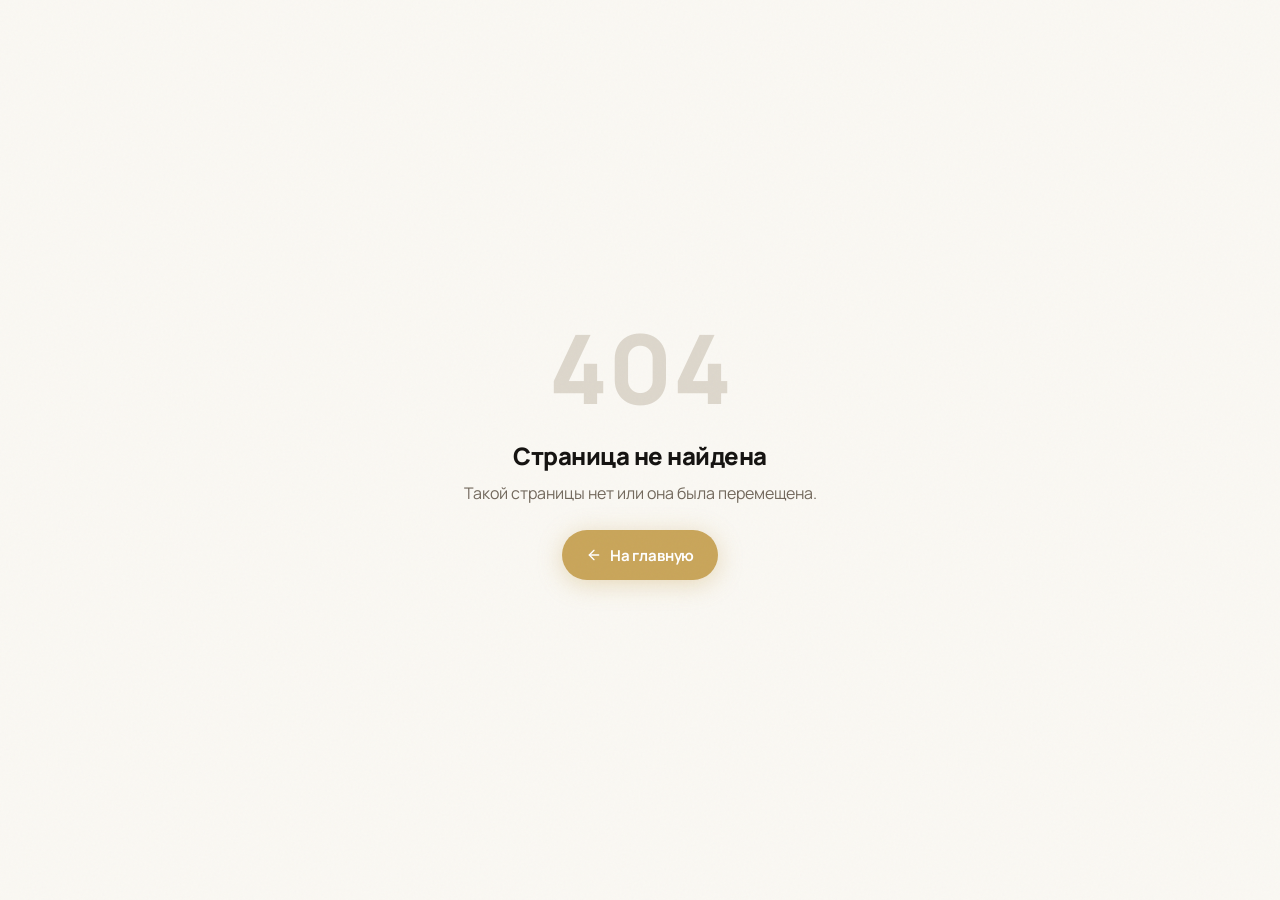
==== commit 6d35a60f: "Add files via upload" ====
--- a/index.html
+++ b/index.html
@@ -1,17 +1,48 @@
 <!doctype html>
-<html lang="en">
+<html lang="ru">
   <head>
     <meta charset="UTF-8" />
     <meta name="viewport" content="width=device-width, initial-scale=1.0" />
-    <title>My Google AI Studio App</title>
-    <script type="module" crossorigin src="/assets/index-BfQ33b9u.js"></script>
-    <link rel="modulepreload" crossorigin href="/assets/motion-vendor-BM67RRvH.js">
-    <link rel="modulepreload" crossorigin href="/assets/three-vendor-DEsNBqWS.js">
-    <link rel="modulepreload" crossorigin href="/assets/react-three-vendor-Cs0HHpa2.js">
-    <link rel="stylesheet" crossorigin href="/assets/index--2HY69Af.css">
+    <title>Qazna Consulting — Консалтинговая компания</title>
+    <meta name="description" content="Юристы Qazna Consulting помогут пройти процедуру ВПС по Закону РК № 178-VII. Рассрочка кредитов до 5 лет, остановка процентов и пеней, без статуса банкрота. 9 лет практики, 1000+ дел." />
+    <meta property="og:title" content="Уменьшите платёж по кредитам до 5 раз — рассчитайте за 30 секунд" />
+    <meta property="og:description" content="По Закону РК № 178-VII процедура ВПС останавливает проценты и пени. Бесплатная консультация юриста." />
+    <meta property="og:url" content="https://vps.qazna-consulting.kz" />
+    <meta property="og:type" content="website" />
+    <meta property="og:image" content="/og-image.png" />
+    <link rel="icon" href="/favicon.svg" type="image/svg+xml" />
+    <link rel="preconnect" href="https://fonts.googleapis.com" />
+    <link rel="preconnect" href="https://fonts.gstatic.com" crossorigin />
+    <link href="https://fonts.googleapis.com/css2?family=Geologica:wght@800;900&family=Manrope:wght@400;500;600;700;800&display=swap" rel="stylesheet" />
+    <script>(function(){var t=localStorage.getItem('qazna-theme')||(window.matchMedia('(prefers-color-scheme: dark)').matches?'dark':'light');document.documentElement.setAttribute('data-theme',t);})();</script>
+    <script type="application/ld+json">
+      {
+        "@context": "https://schema.org",
+        "@type": "LegalService",
+        "name": "Qazna Consulting",
+        "description": "Юридическая помощь при восстановлении платёжеспособности и банкротстве физических лиц в Казахстане",
+        "url": "https://vps.qazna-consulting.kz",
+        "telephone": "+7-700-454-96-26",
+        "priceRange": "Бесплатная консультация",
+        "areaServed": "Kazakhstan"
+      }
+    </script>
+    <script type="module" crossorigin src="/assets/index-bkl8TLLJ.js"></script>
+    <link rel="stylesheet" crossorigin href="/assets/index-Cni5Yh7v.css">
   </head>
   <body>
+    <a
+      href="#main-content"
+      class="sr-only focus:not-sr-only focus:fixed focus:top-4 focus:left-4 focus:z-50 focus:font-semibold focus:px-4 focus:py-2 focus:rounded-lg focus:shadow-lg"
+      style="background:var(--color-surface);color:var(--color-primary)"
+    >
+      Перейти к содержимому
+    </a>
     <div id="root"></div>
+    <!-- B24 click popup: script must be immediately before the trigger button -->
+    <div style="position:fixed;left:-9999px;top:0;width:1px;height:1px">
+      <script data-b24-form="click/1/20i8m7" data-skip-moving="true">(function(w,d,u){var s=d.createElement('script');s.async=true;s.src=u+'?'+(Date.now()/180000|0);var h=d.getElementsByTagName('script')[0];h.parentNode.insertBefore(s,h);})(window,document,'https://cdn-ru.bitrix24.kz/b36416526/crm/form/loader_1.js');</script>
+      <button id="b24-hidden-btn" type="button">Открыть форму</button>
+    </div>
   </body>
 </html>
-
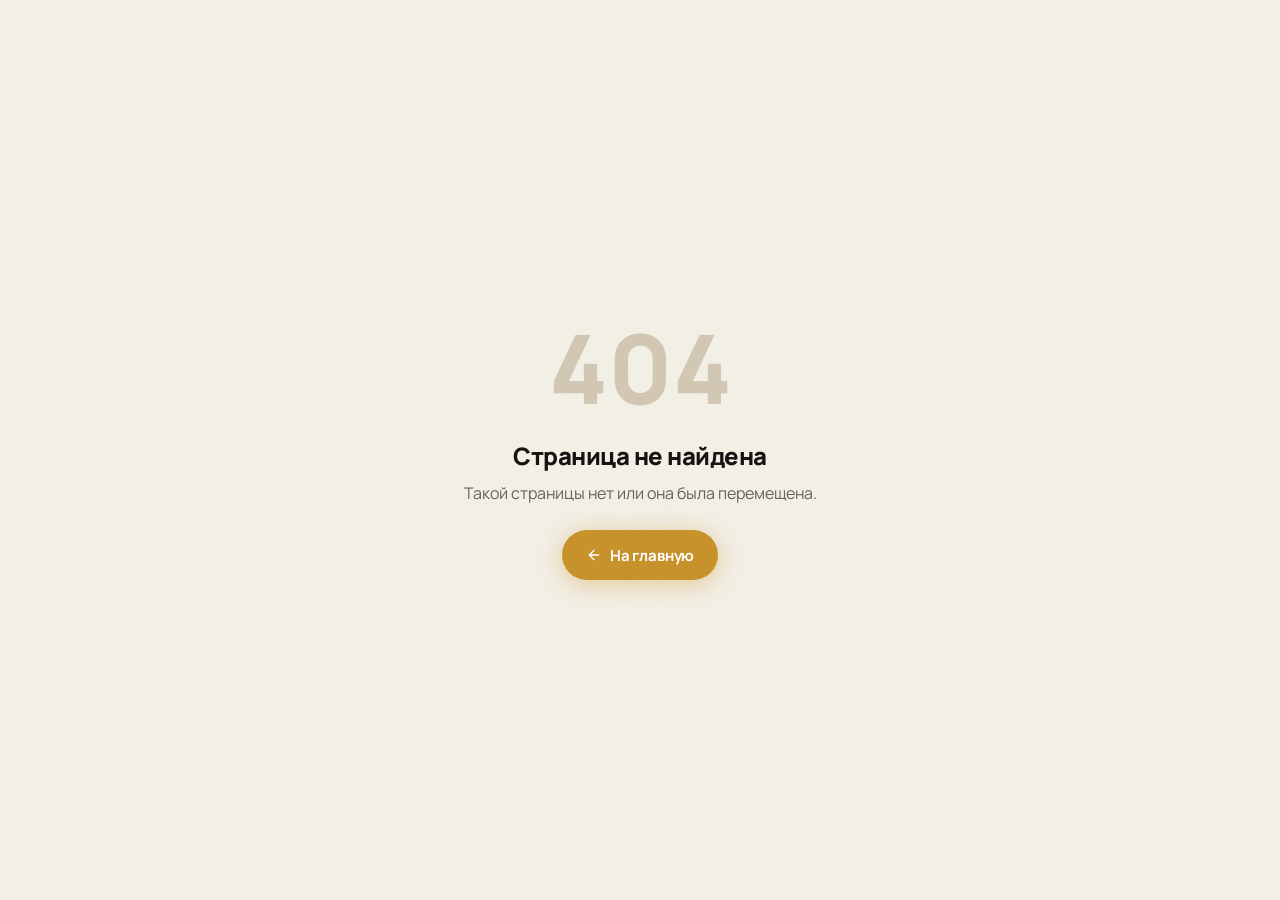
==== commit 3ca26774: "Add files via upload" ====
--- a/index.html
+++ b/index.html
@@ -27,8 +27,8 @@
         "areaServed": "Kazakhstan"
       }
     </script>
-    <script type="module" crossorigin src="/assets/index-bkl8TLLJ.js"></script>
-    <link rel="stylesheet" crossorigin href="/assets/index-Cni5Yh7v.css">
+    <script type="module" crossorigin src="/assets/index-BI_GVgSZ.js"></script>
+    <link rel="stylesheet" crossorigin href="/assets/index-AGQ07OjR.css">
   </head>
   <body>
     <a
